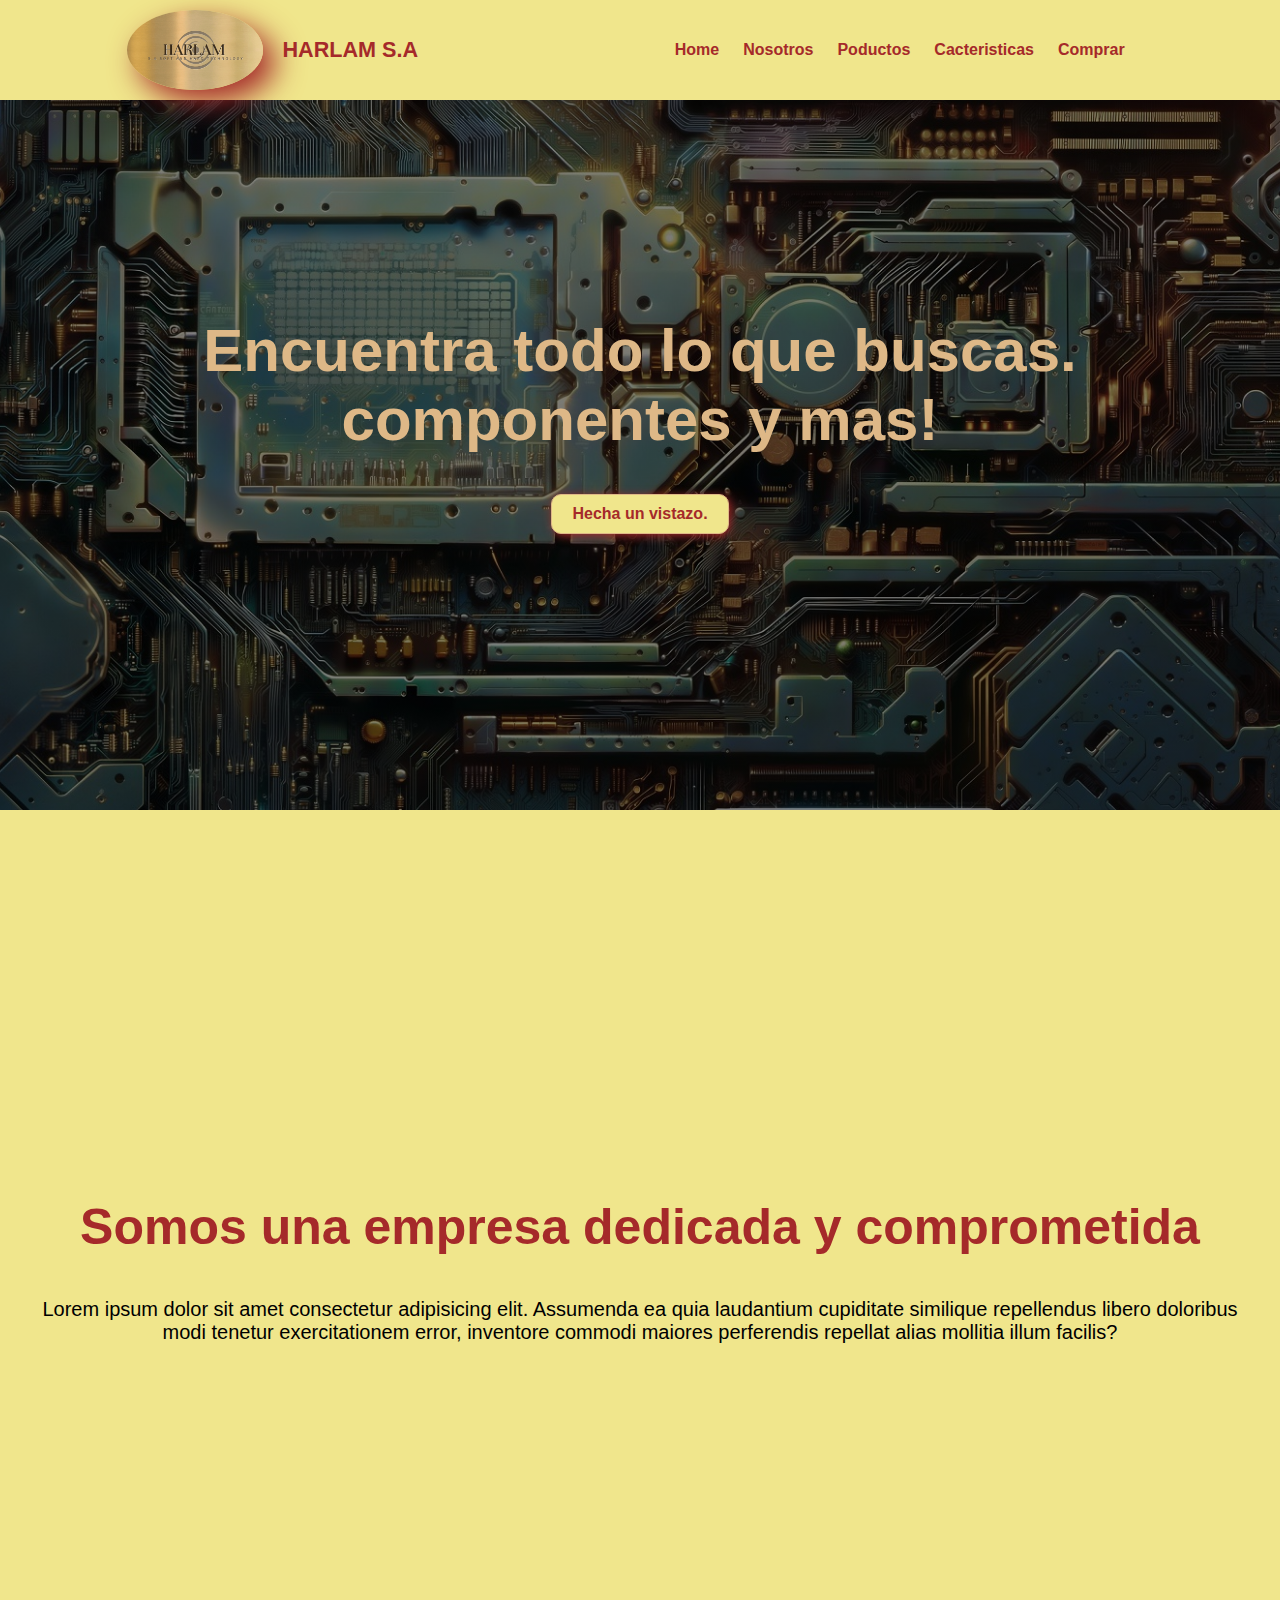
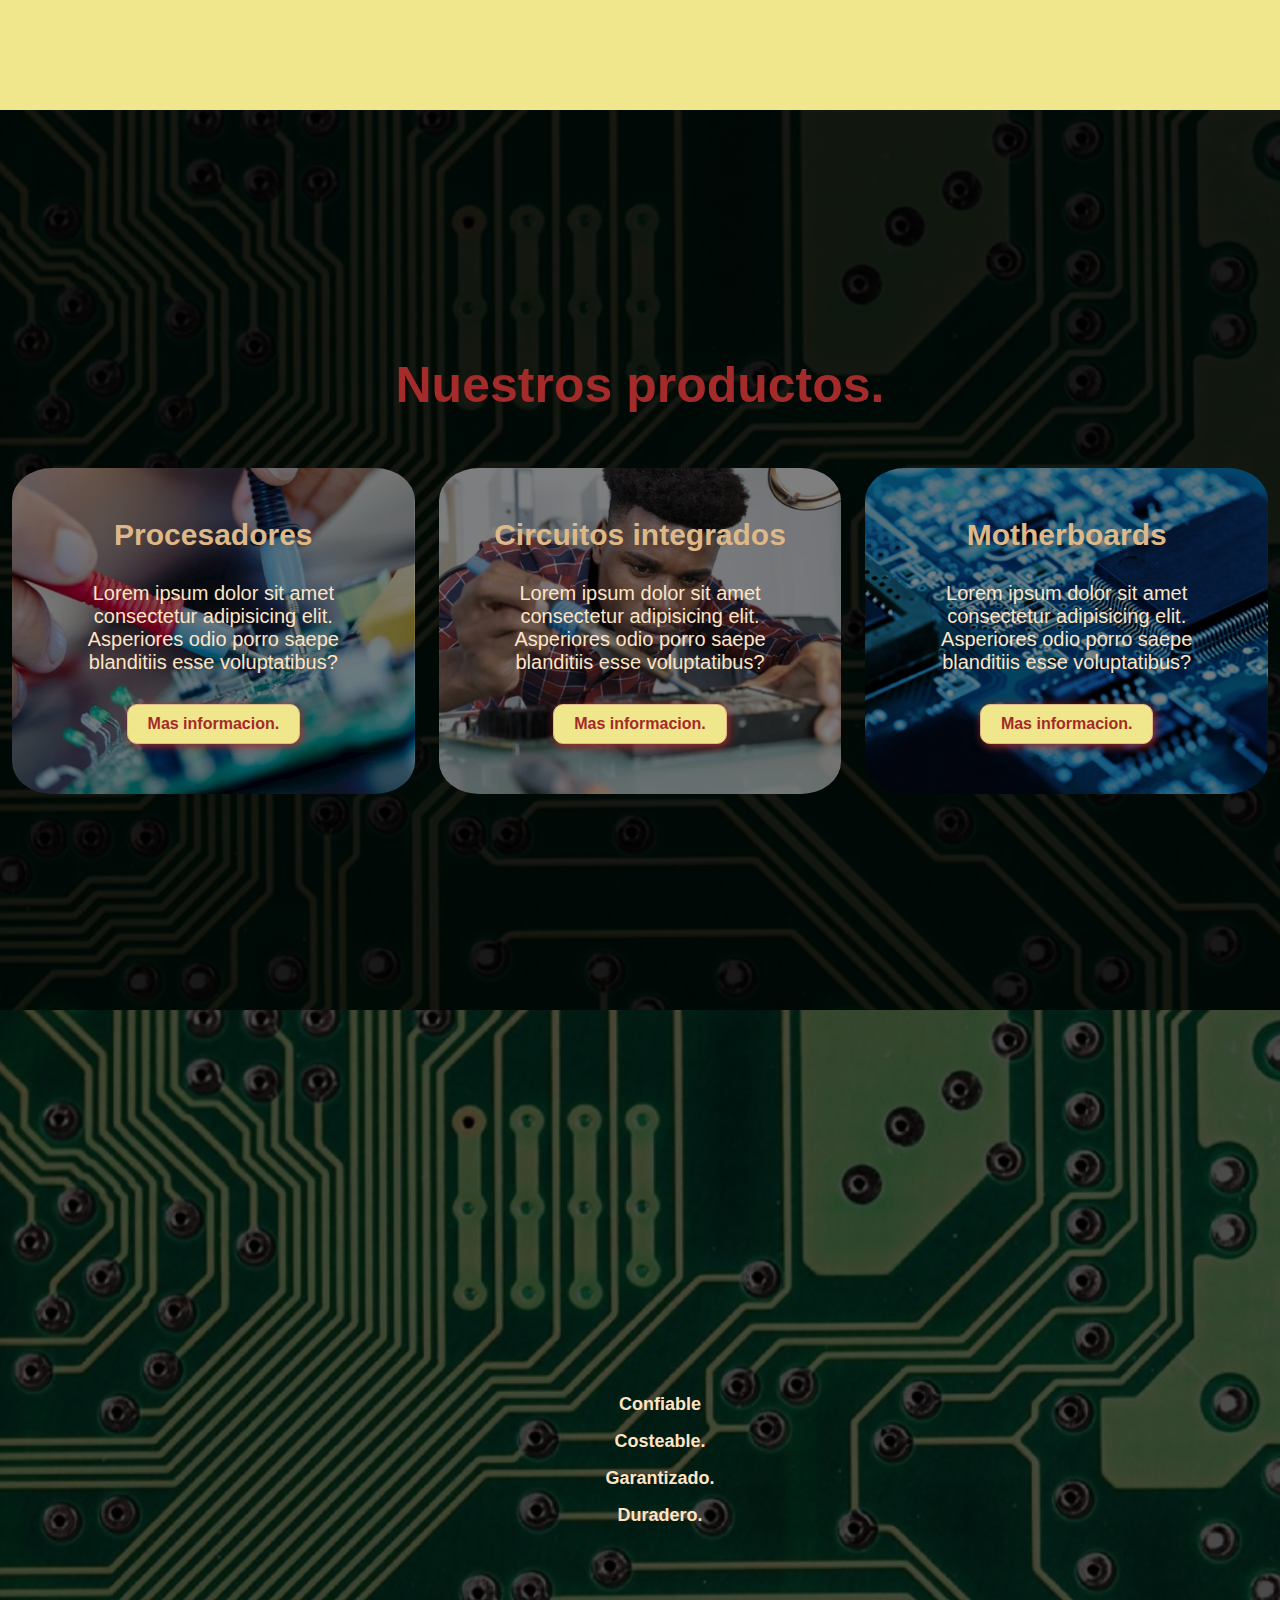
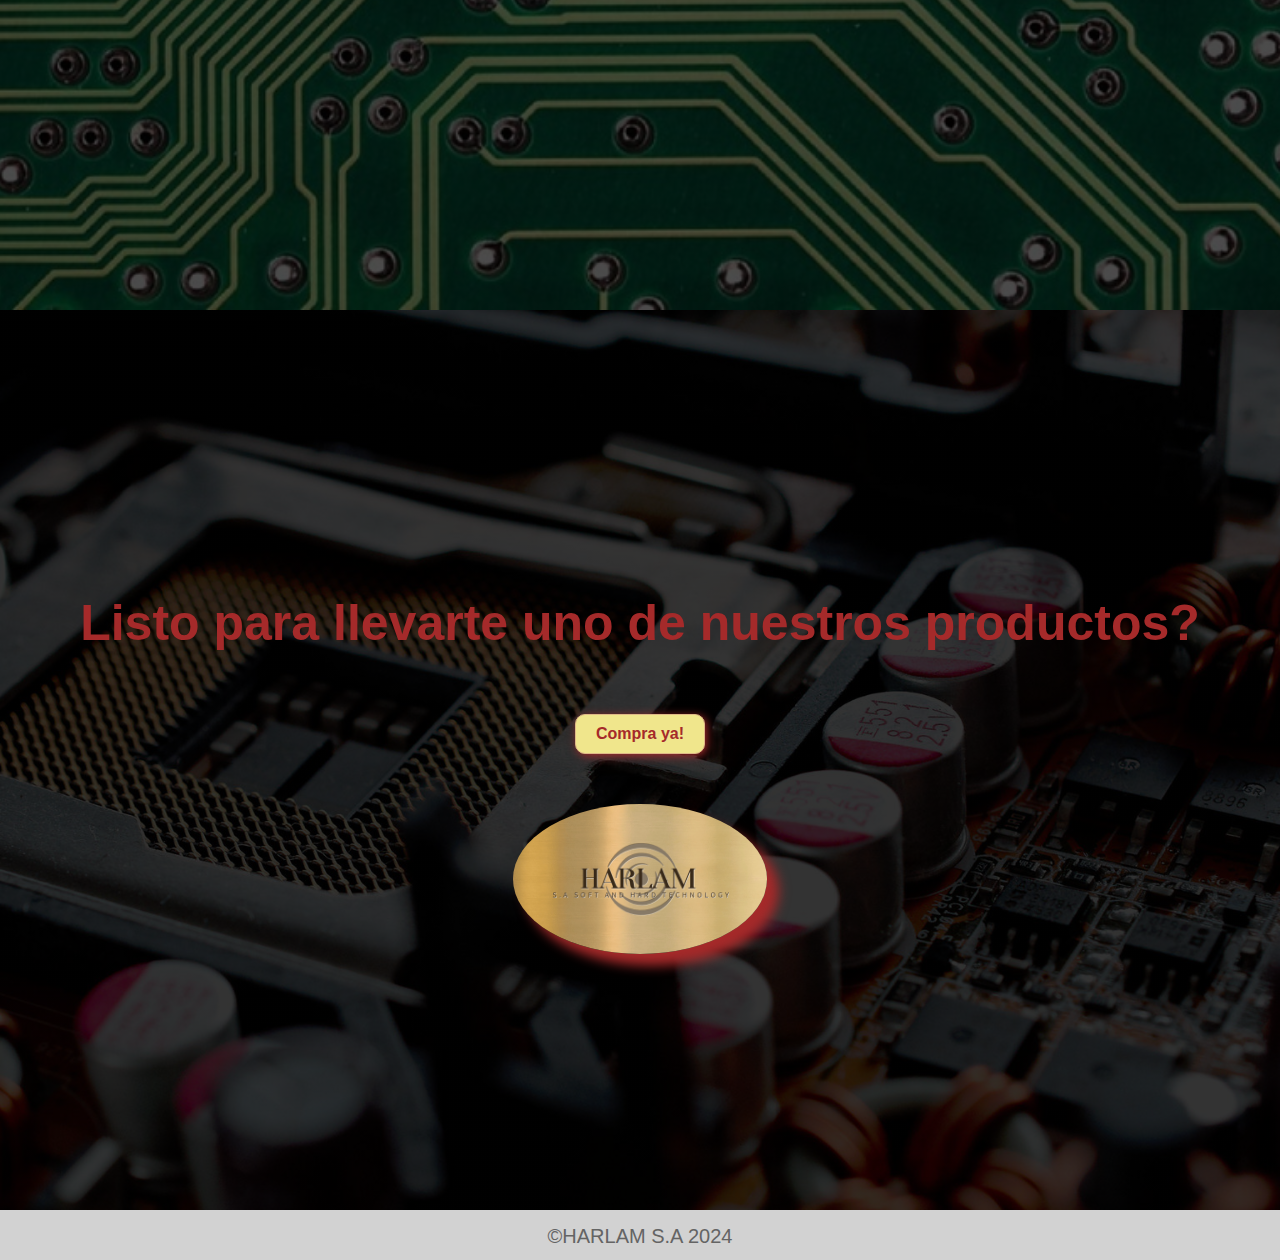
==== index.html @ 5e5065f6 "Cambior en el size del logo2 css" ====
<!DOCTYPE html>
<html lang="en">
<head>
    <meta charset="UTF-8">
    <meta name="viewport" content="width=device-width, initial-scale=1.0">
    <link rel="stylesheet" href="style.css">

    
    <title>TALLER DE HARDWARE</title>
</head>
<body>
    <header>
        <div class="container">
            <div class="logo">
                <img src="img/logo.png" alt="Logo de harlam">
                <p>HARLAM S.A</p>
            </div>
            <nav>
                <a href="#hero">Home</a>
                <a href="#nosotros">Nosotros</a>
                <a href="#productos">Poductos</a>
                <a href="#caracteristicas">Cacteristicas</a>
                <a href="#comprar">Comprar</a>
            </nav>
        </div>
    </header>

    <section id="hero">
        <h1>Encuentra todo lo que buscas. 
            <br>componentes y mas!
        </h1>
        <button>Hecha un vistazo.</button>
    </section>

    <section id="nosotros">
       <div class="container">

        <div class="img-container">
            <h2><span class="color1">Somos una empresa dedicada y comprometida</span> </h2>
            <p>Lorem ipsum dolor sit amet consectetur adipisicing elit. Assumenda ea quia laudantium cupiditate similique repellendus libero doloribus modi tenetur exercitationem error, inventore commodi maiores perferendis repellat alias mollitia illum facilis?</p>
        </div>

       </div>
    </section>

<section id="productos">
    <div class="container">
        <h2><span class="color1"> Nuestros productos.</span></h2>
    
        <div class="componentes">
            <div class="carta">
                <h3> <span class="color2"></span>Procesadores</h3>
                <p><span class="color3">Lorem ipsum dolor sit amet 
                    consectetur adipisicing elit. Asperiores odio porro saepe blanditiis
                        esse voluptatibus?</span></p>
                <!--Es importante tener presente que los botones son utiles solo cuando estan dentro
         de una etiqueta "form". De esa manera podemos anexarles un link en la  clase "action"-->
                <button>Mas informacion.</button>
            </div>
    
            <div class="carta">
                <h3><span class="color2">Circuitos integrados</span></h3>
                <p><span class="color3">Lorem ipsum dolor sit amet 
                    consectetur adipisicing elit. Asperiores odio porro saepe blanditiis
                        esse voluptatibus?</span></p>
                <button>Mas informacion.</button>
            </div>
    
            <div class="carta">
                <h3><span class="color2">Motherboards</span></h3>
                <p><span class="color3">Lorem ipsum dolor sit amet 
                    consectetur adipisicing elit. Asperiores odio porro saepe blanditiis
                        esse voluptatibus?</span></p>
                <button>Mas informacion.</button>
            </div>
        </div>

    </div>
</section>

<section id="caracteristicas">
    <div class="container">
        <ul>
            <li>Confiable</i>
            <li>Costeable.</li>
            <li>Garantizado.</li>
            <li>Duradero.</li>
        </ul>
    </div>
</section>

<section id="comprar">
        <h2>Listo para llevarte uno de nuestros productos?</h2>
    <button>Compra ya!</button>

    <div class="logo2">
    <img src="img/logo.png" alt="logo de la empresa">
    </div> 
</section>

<footer>
    <div class="container">
        <p>&copy;HARLAM S.A 2024</p>
    </div>
</footer>

    
</body>
</html>
---- style.css ----
*{
    /*Esta propiedad hace que el valor que le demos al magin border o padding de nuestros 
    elementos, no crescan mas de el valor que se les dio.*/
    box-sizing: border-box; 
}

html{
    scroll-behavior: smooth;
}

body{
    /*En el body quitaremos el margen que trae por defecto, le cambiaremos la fuente y 
    le datremos un color. */
    font-family: 'Roboto',sans-serif;
    margin: 0%;
}

h1{font-size: 8vw;}
h2{font-size: 7vw;}
h3{font-size: 6vw;}
p{font-size: 4vw;}
ul{list-style:none;}
li{font-size: large;}

button{
    font-size: 6vw;
    font-weight: bold;
    padding: 10px 20px;
    border-radius: 10px;
    border: 1px solid burlywood;
    box-shadow: 2px 2px 10px brown;
    color: brown;
    background-color:khaki;
}
button:hover{
    color: burlywood;
}

.container{
    max-width: 1000px;
    margin: auto;
}
header{
    background-color: khaki;
}

.logo{
    display: flex;
    justify-content: center;
    flex-direction: column;
    /* align-items: center; */
    
}

header p{
    margin: 0%;
    padding: 25px 10px;
    font-weight: bold;
    color: brown;
    font-size: 1.35em;
}

header img{
    height: 80px;
    border-radius: 60%;
    margin: 10px 10px;
    box-shadow: 12px 12px 30px brown;
}

header .container{
    display: flex;
    flex-direction: column;
    align-items: center;
}

header nav{
    display: flex;
    flex-direction: column;
    text-align: center;
    padding: 25px;
}

header a {
    padding: 5px 12px;
    text-decoration: none;
    font-weight: bold;
    color: brown;
}

header a:hover{
    color: burlywood;
}

#hero{
    display: flex;
    align-items: center;
    justify-content: center;
    text-align: center;
    flex-direction: column;
    height: 90vh;
    color: burlywood;

    background-image: linear-gradient(
        0deg,
        rgba(0,0,0,0.5),
        rgba(0,0,0,0.5)
    )
    ,url("img/motherboard2.jpg");

    background-repeat: no-repeat;
    background-size: cover;
    background-position: center center;
}

#hero h1{
    font-size: 8vw;
}

.color1{
    color: brown;
}

#nosotros{
    display: flex;
    background-color: khaki;
    height: 100vh;
   
}

#nosotros h2{
    font-size: 8vw;
}

#nosotros .container{
    text-align: center;
    padding: 20px 20px;
}

.color2{
    color: burlywood;
}
.color3{
    color: bisque;
}

#productos{
    color: burlywood;
    text-align: center;

    background-image: linear-gradient(
        0deg,
        rgba(0,0,0,0.9),
        rgba(0,0,0,0.9)
    )
    ,url("img/componentes.jpg");

    background-repeat: no-repeat;
    background-size: cover;
    background-position: center center;
}

#productos .container{
    padding: 10px 0px;
}

#productos h3{
    margin-top: 0%;
}

#productos p{
    display: none;
}

#productos .carta{
    background-position: center center;
    background-size: cover;

    padding: 50px;
    margin: 12px;
    border-radius: 10%;

}

.carta:first-child{
    background-image: linear-gradient(
        0deg,
        rgba(0,0,0,0.5),
        rgba(0,0,0,0.5)
    )
    ,url("img/reparador.jpg");

}

.carta:nth-child(2){
    background-image: linear-gradient(
        0deg,
        rgba(0,0,0,0.5),
        rgba(0,0,0,0.5)
    )
    ,url("img/depositphotos.jpg");
    
}

.carta:nth-child(3){
    background-image: linear-gradient(
        0deg,
        rgba(0,0,0,0.5),
        rgba(0,0,0,0.5)
    )
    ,url("img/motherboard.jpg");
    
}

#caracteristicas .container{
    display: flex;
    justify-content: center;
    align-items: center;
    text-align: center;
    height: 100vh;
    color: bisque;

    background-image: linear-gradient(
        0deg,
        rgba(0,0,0,0.7),
        rgba(0,0,0,0.7)
    )
    ,url("img/componentes.jpg");

    background-position: center center;
    background-size: cover;

}

#caracteristicas li{
    margin: 16px 0px;
    font-weight: bold;
}

#comprar{
    display: flex;
    justify-content: center;
    align-items: center;
    flex-direction: column;
    text-align: center;
    background-image: linear-gradient(
        0deg,
        rgba(0,0,0,0.8),
        rgba(0,0,0,0.8)
    )
    ,url("img/motherboard5.jpg");

    background-position: center center;
    background-size: cover;
    color: brown;
    height: 100vh;

}

#comprar h2{
    font-size: 8vw;
}
#comprar .logo2 img{
    height: 150px;
    border-radius: 60%;
    margin: 30px;
    box-shadow: 12px 12px 12px brown;
}

footer{
    background-color: rgb(210,210,210);
}

footer p{
    margin: 0%;
    padding: 12px;
    color: rgb(100,100,100);

}

footer .container{
    height: 50px;
    display: flex;
    justify-content: center;
    align-items: flex-end;

}

@media(min-width: 500px){
    header{
        position: fixed;
        width: 100%;
    }

    
    .container{
        max-width: 100%;
    }


    .logo{
        flex-direction: row;
        align-items: center;
        justify-content: space-between;

    }

    header .container{
        flex-direction: row;
        justify-content: space-around;
    }

    header nav{
        flex-direction: row;
        padding: 0;
        padding-right: 26px;
    }

    #hero h1{
        font-size: 60px;
    }

    #hero button{
        font-size: medium;
    }

    
    #nosotros h2{
        font-size: 50px;
    }
    #nosotros .container p{
        font-size: 20px;
    }


    #productos{
        height: 100vh;
        display: flex;
    }

    #productos .container h2{
        font-size: 50px;
    }

    #productos .componentes .carta h3{
        font-size: 30px;
    }

    #productos .componentes .carta p{
        font-size: 20px;
        display: block;
        margin-bottom: 30px;
    }

    #productos .componentes .carta button{
        font-size: medium;
    }

    #productos .componentes{
        display: flex;

    }

    #comprar h2{
        font-size: 50px;
        padding: 20px;
    }

    #comprar button{
        font-size: medium;
        margin-bottom: 20px;
    }

    footer .container p{
        font-size: 20px;
    }

    
}
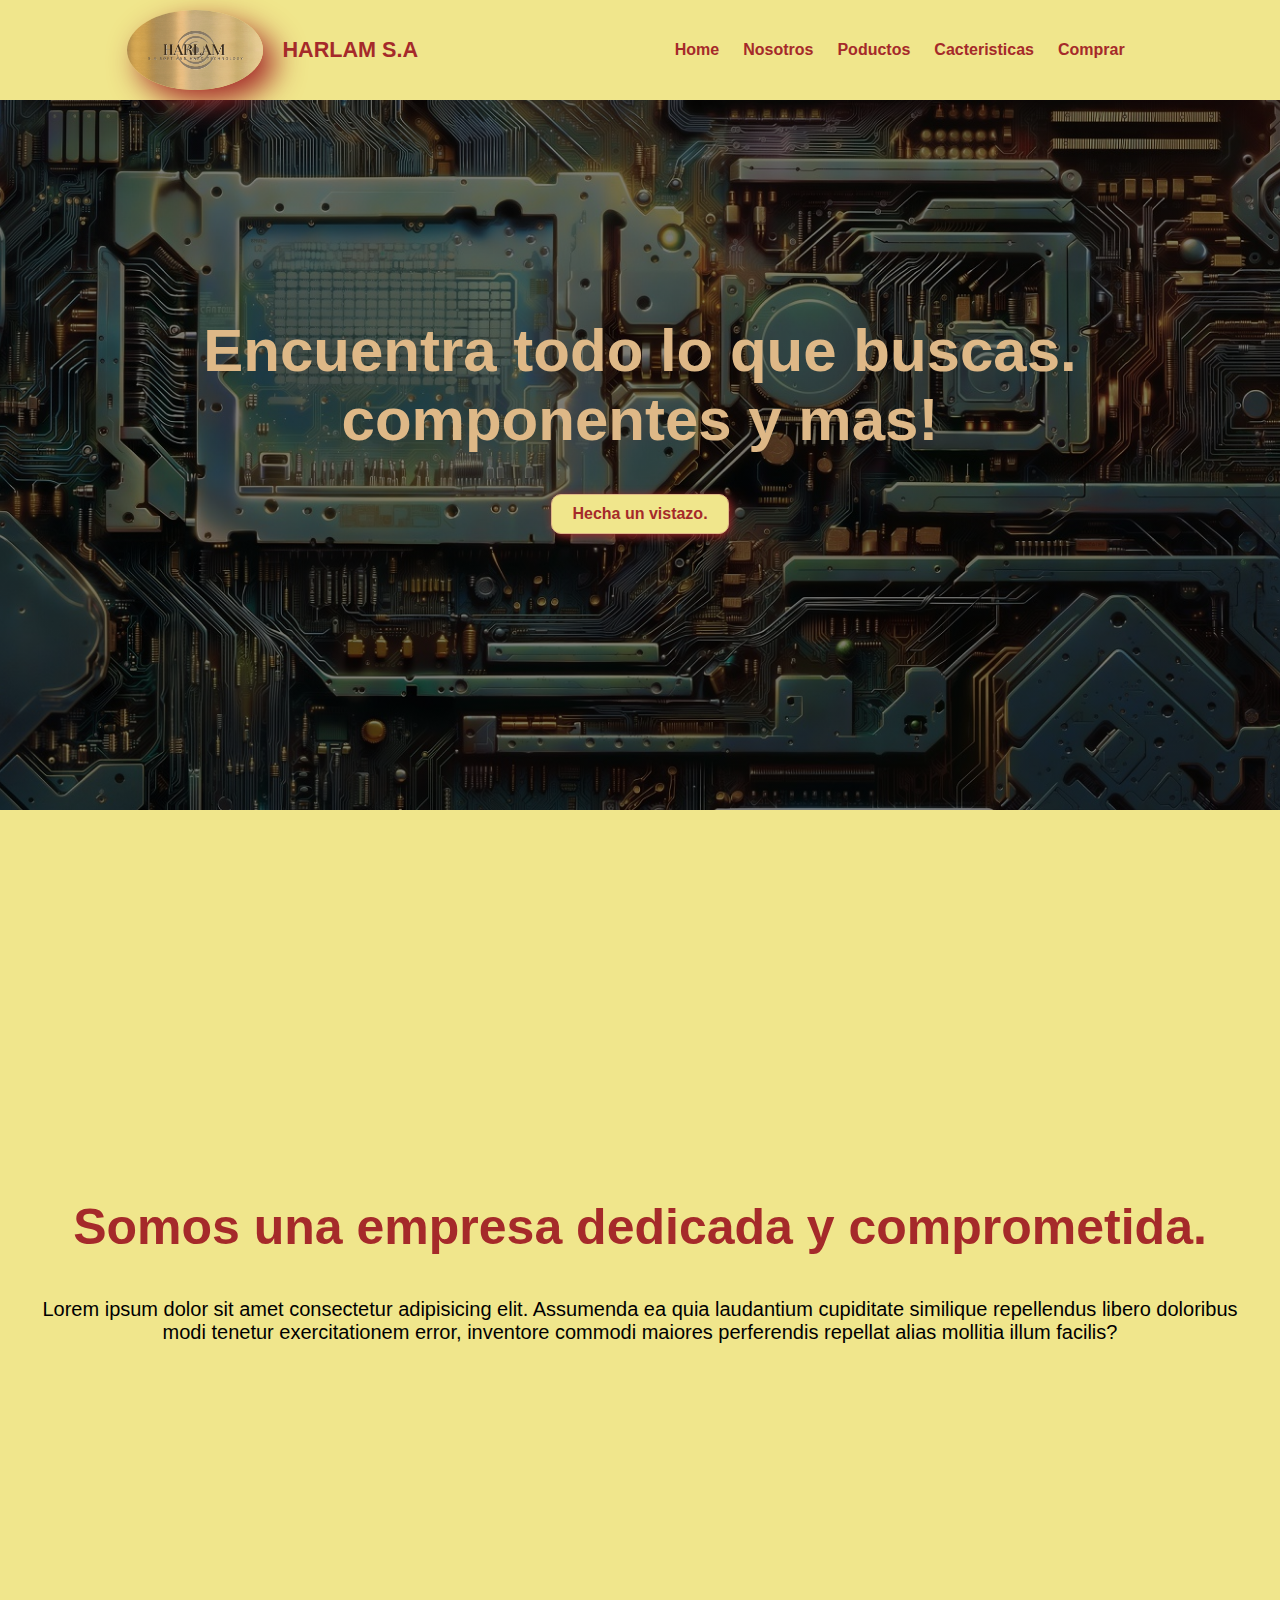
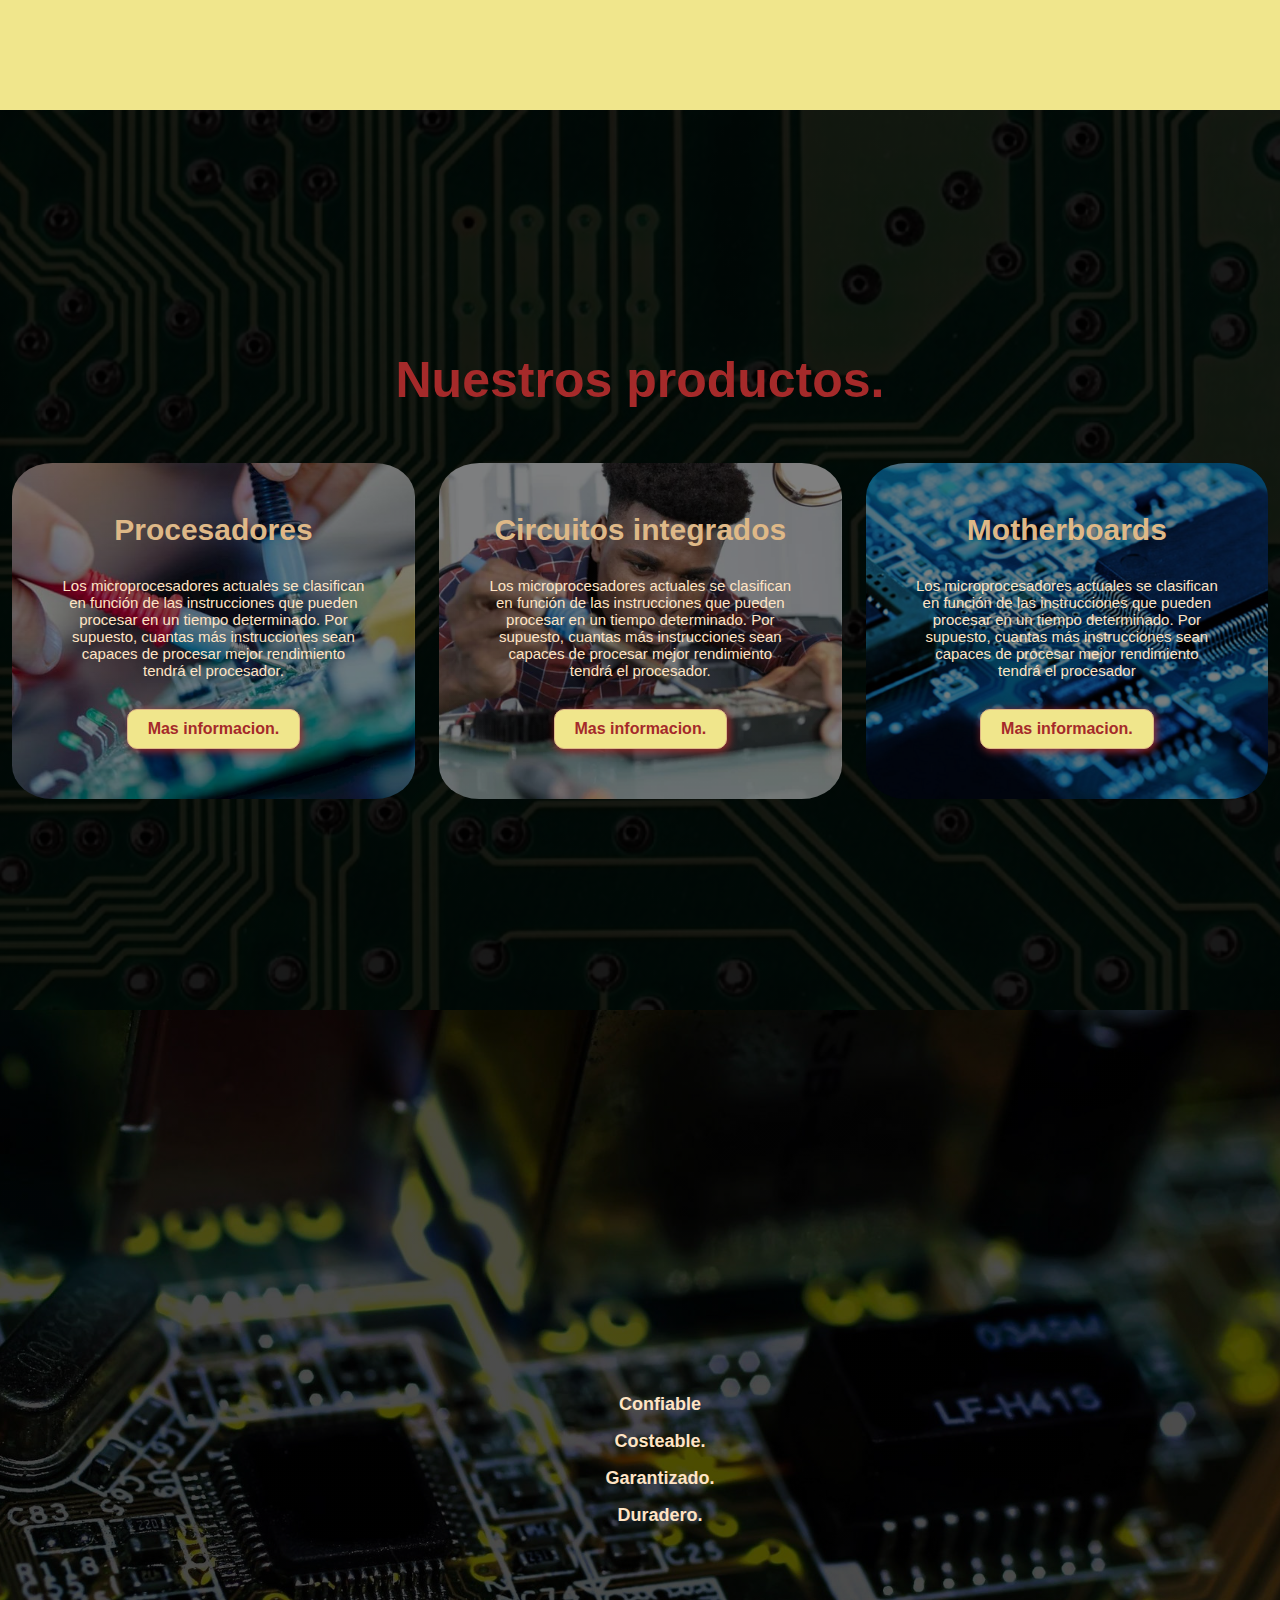
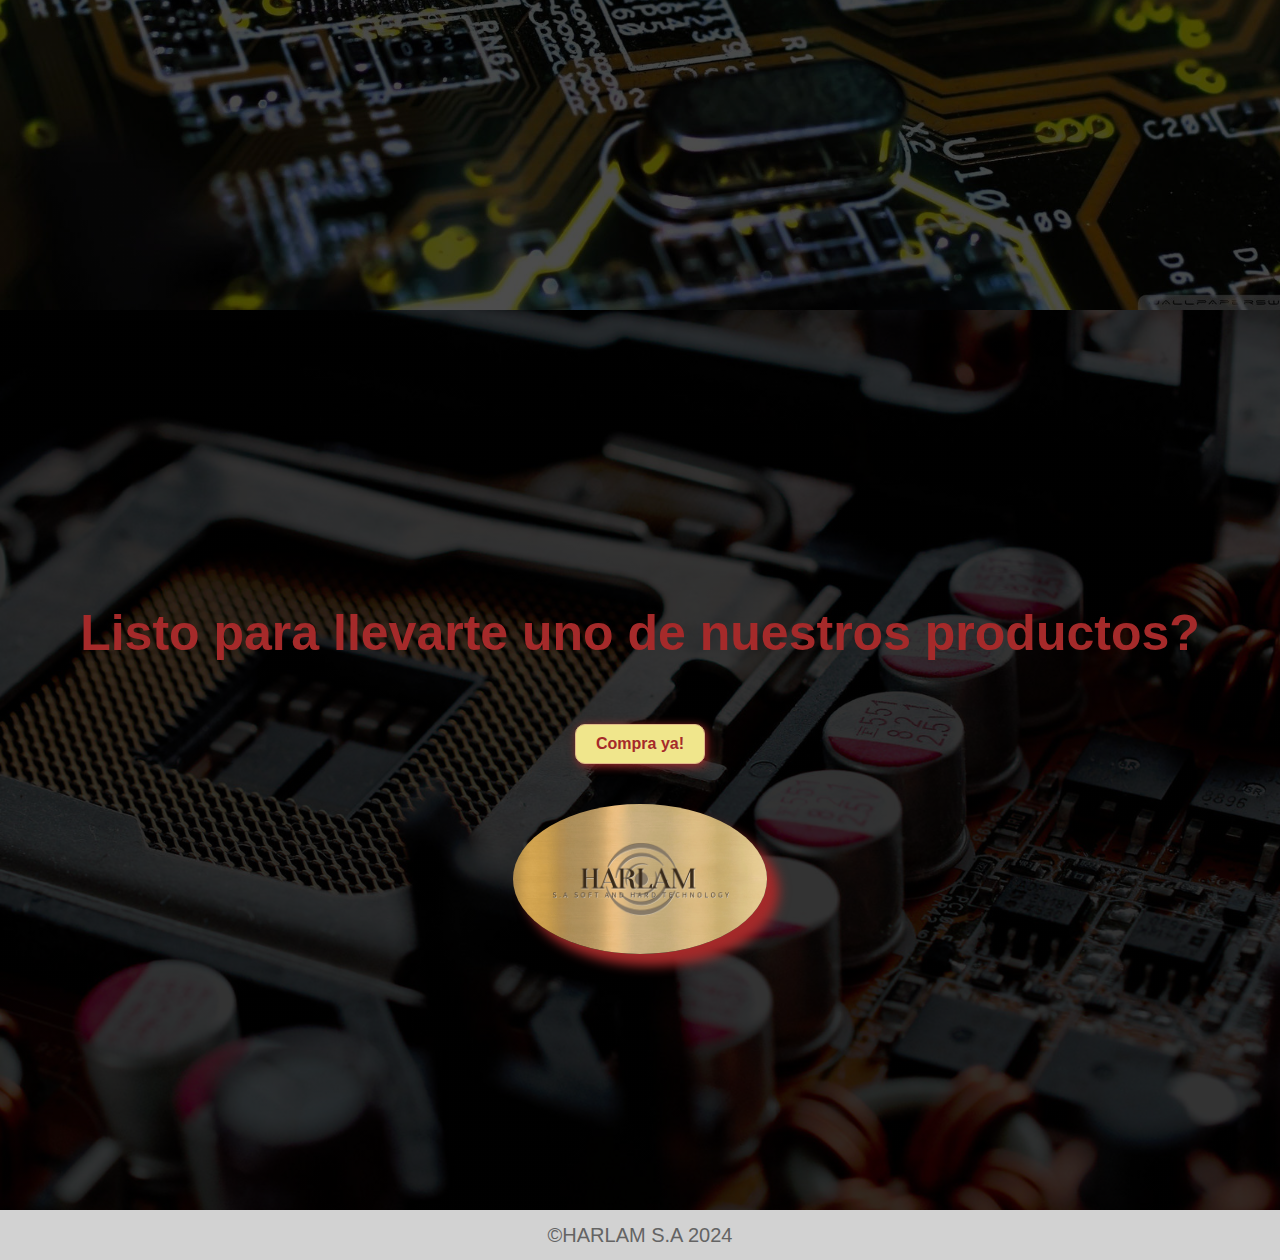
==== commit 5b2c23ca: "Se anexo un documento html para los procesadores." ====
--- a/index.html
+++ b/index.html
@@ -26,17 +26,19 @@
     </header>
 
     <section id="hero">
-        <h1>Encuentra todo lo que buscas. 
+        <h1>Encuentra todo lo que buscas.
             <br>componentes y mas!
         </h1>
-        <button>Hecha un vistazo.</button>
+        <form action="#productos">
+            <button>Hecha un vistazo.</button>
+        </form>
     </section>
 
     <section id="nosotros">
        <div class="container">
 
         <div class="img-container">
-            <h2><span class="color1">Somos una empresa dedicada y comprometida</span> </h2>
+            <h2><span class="color1">Somos una empresa dedicada y comprometida.</span> </h2>
             <p>Lorem ipsum dolor sit amet consectetur adipisicing elit. Assumenda ea quia laudantium cupiditate similique repellendus libero doloribus modi tenetur exercitationem error, inventore commodi maiores perferendis repellat alias mollitia illum facilis?</p>
         </div>
 
@@ -50,27 +52,29 @@
         <div class="componentes">
             <div class="carta">
                 <h3> <span class="color2"></span>Procesadores</h3>
-                <p><span class="color3">Lorem ipsum dolor sit amet 
-                    consectetur adipisicing elit. Asperiores odio porro saepe blanditiis
-                        esse voluptatibus?</span></p>
+                <p><span class="color3">Los microprocesadores actuales se clasifican en
+                     función de las instrucciones que pueden procesar en un tiempo determinado. Por supuesto,
+                     cuantas más instrucciones sean capaces de procesar mejor rendimiento tendrá el procesador.</span></p>
                 <!--Es importante tener presente que los botones son utiles solo cuando estan dentro
-         de una etiqueta "form". De esa manera podemos anexarles un link en la  clase "action"-->
-                <button>Mas informacion.</button>
+                 de una etiqueta "form". De esa manera podemos anexarles un link en la  clase "action"-->
+                <form action="procesadores.html">
+                    <button>Mas informacion.</button>
+                </form>
             </div>
     
             <div class="carta">
                 <h3><span class="color2">Circuitos integrados</span></h3>
-                <p><span class="color3">Lorem ipsum dolor sit amet 
-                    consectetur adipisicing elit. Asperiores odio porro saepe blanditiis
-                        esse voluptatibus?</span></p>
+                <p><span class="color3">Los microprocesadores actuales se clasifican en
+                    función de las instrucciones que pueden procesar en un tiempo determinado. Por supuesto,
+                    cuantas más instrucciones sean capaces de procesar mejor rendimiento tendrá el procesador.</span></p>
                 <button>Mas informacion.</button>
             </div>
     
             <div class="carta">
                 <h3><span class="color2">Motherboards</span></h3>
-                <p><span class="color3">Lorem ipsum dolor sit amet 
-                    consectetur adipisicing elit. Asperiores odio porro saepe blanditiis
-                        esse voluptatibus?</span></p>
+                <p><span class="color3">Los microprocesadores actuales se clasifican en
+                    función de las instrucciones que pueden procesar en un tiempo determinado. Por supuesto,
+                    cuantas más instrucciones sean capaces de procesar mejor rendimiento tendrá el procesador</span></p>
                 <button>Mas informacion.</button>
             </div>
         </div>
--- a/style.css
+++ b/style.css
@@ -1,5 +1,5 @@
-*{
-    /*Esta propiedad hace que el valor que le demos al magin border o padding de nuestros 
+{
+    /*Esta propiedad hace que el valor que le demos al margin border o padding de nuestros 
     elementos, no crescan mas de el valor que se les dio.*/
     box-sizing: border-box; 
 }
@@ -15,15 +15,15 @@
     margin: 0%;
 }
 
-h1{font-size: 8vw;}
-h2{font-size: 7vw;}
-h3{font-size: 6vw;}
+h1{font-size: 7vw;}
+h2{font-size: 6vw;}
+h3{font-size: 5vw;}
 p{font-size: 4vw;}
 ul{list-style:none;}
 li{font-size: large;}
 
 button{
-    font-size: 6vw;
+    font-size: 4vw;
     font-weight: bold;
     padding: 10px 20px;
     border-radius: 10px;
@@ -141,11 +141,13 @@
 }
 .color3{
     color: bisque;
+
 }
 
 #productos{
     color: burlywood;
     text-align: center;
+    height: 100vh;
 
     background-image: linear-gradient(
         0deg,
@@ -224,7 +226,7 @@
         rgba(0,0,0,0.7),
         rgba(0,0,0,0.7)
     )
-    ,url("img/componentes.jpg");
+    ,url("img/motherboard3.jpg");
 
     background-position: center center;
     background-size: cover;
@@ -232,7 +234,7 @@
 }
 
 #caracteristicas li{
-    margin: 16px 0px;
+    margin: 16px 16px;
     font-weight: bold;
 }
 
@@ -262,7 +264,7 @@
 #comprar .logo2 img{
     height: 150px;
     border-radius: 60%;
-    margin: 30px;
+    margin: 20px;
     box-shadow: 12px 12px 12px brown;
 }
 
@@ -281,11 +283,12 @@
     height: 50px;
     display: flex;
     justify-content: center;
-    align-items: flex-end;
-
-}
-
-@media(min-width: 500px){
+    align-items: center;
+
+}
+
+
+@media(min-width: 850px){
     header{
         position: fixed;
         width: 100%;
@@ -346,7 +349,7 @@
     }
 
     #productos .componentes .carta p{
-        font-size: 20px;
+        font-size: 15px;
         display: block;
         margin-bottom: 30px;
     }
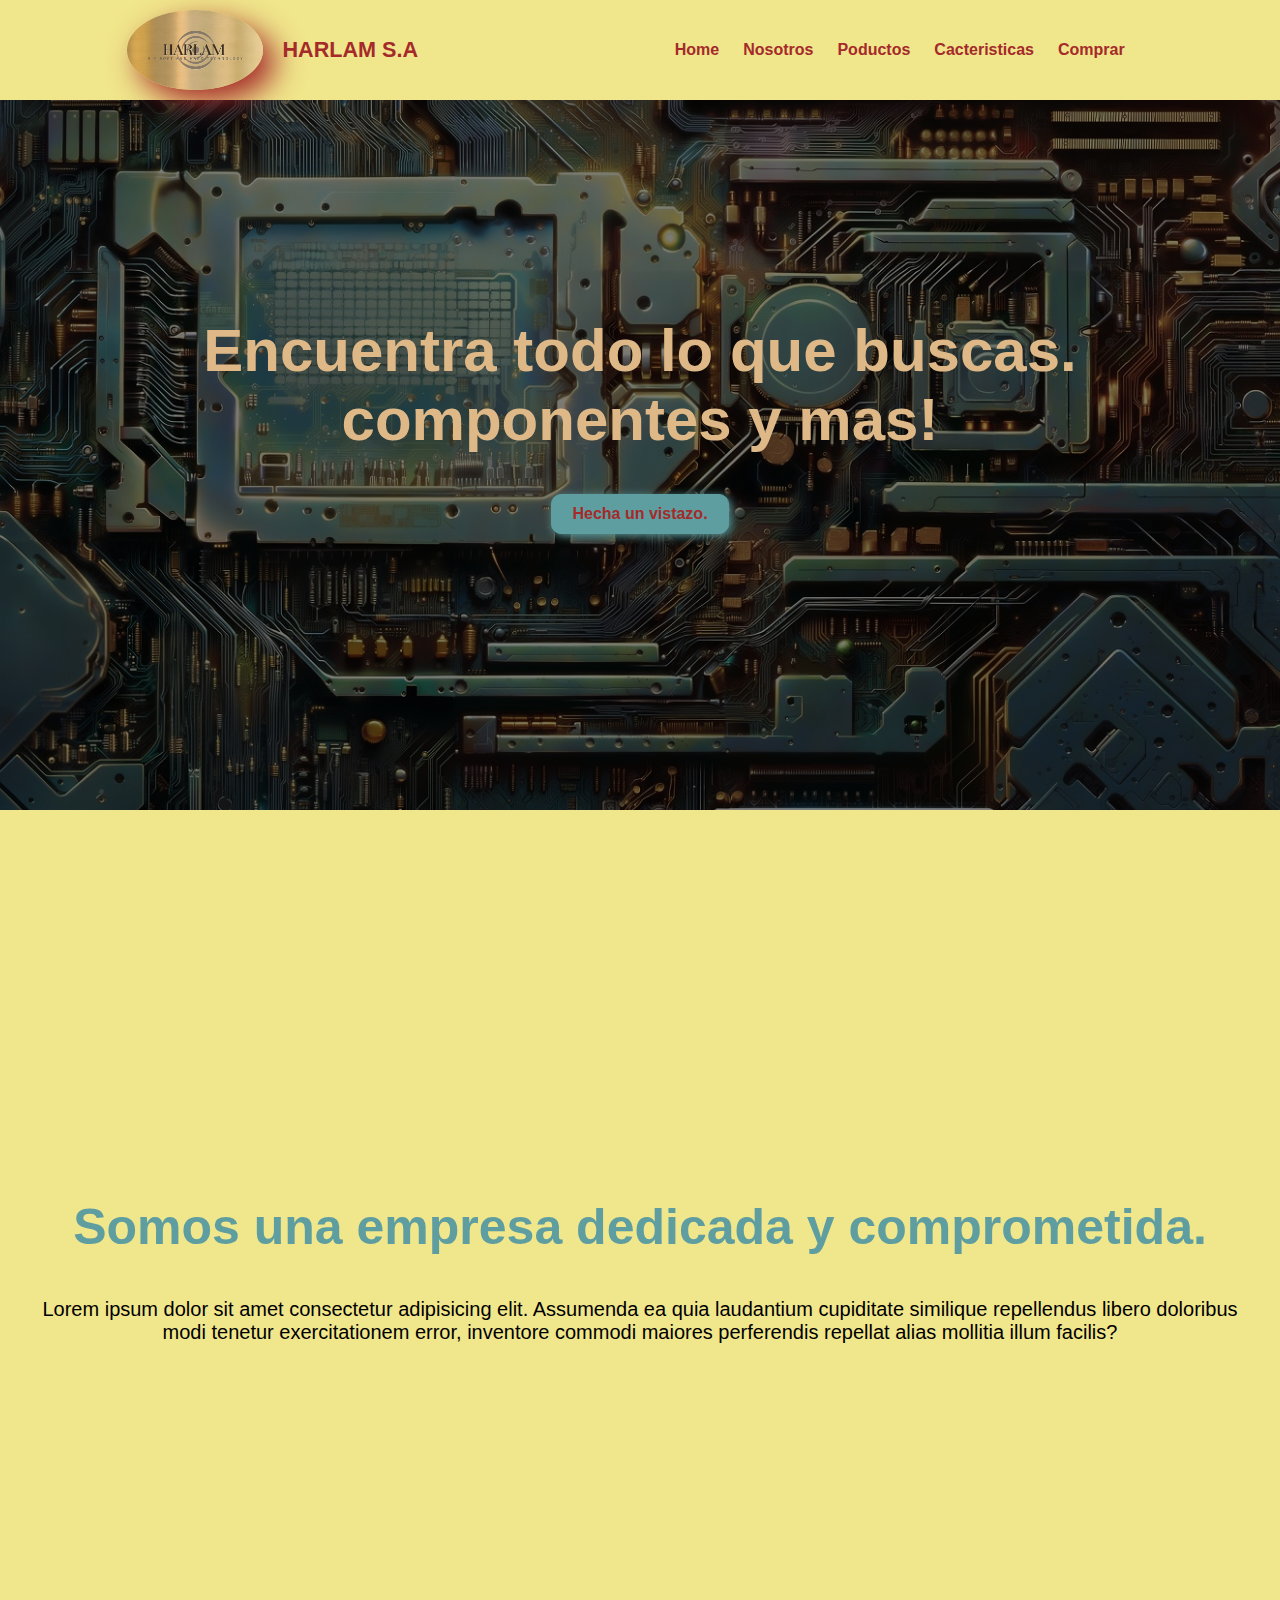
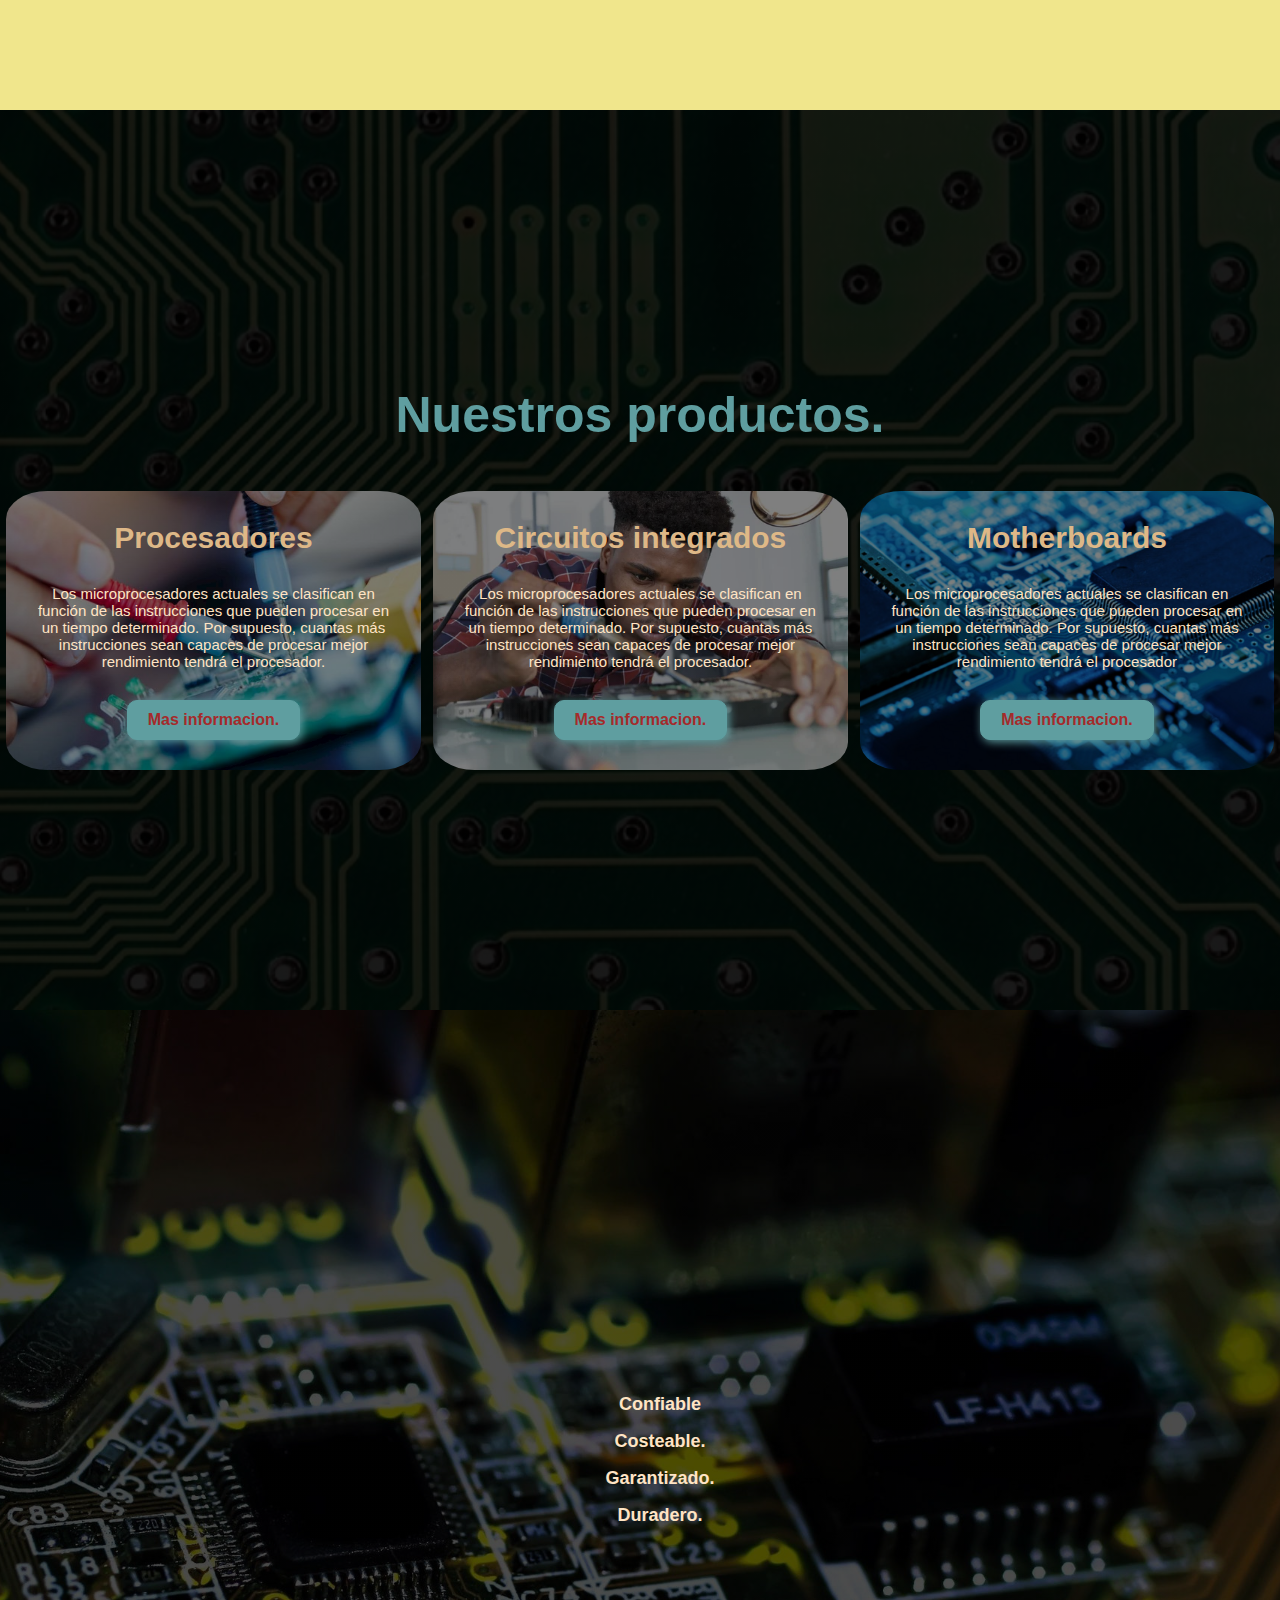
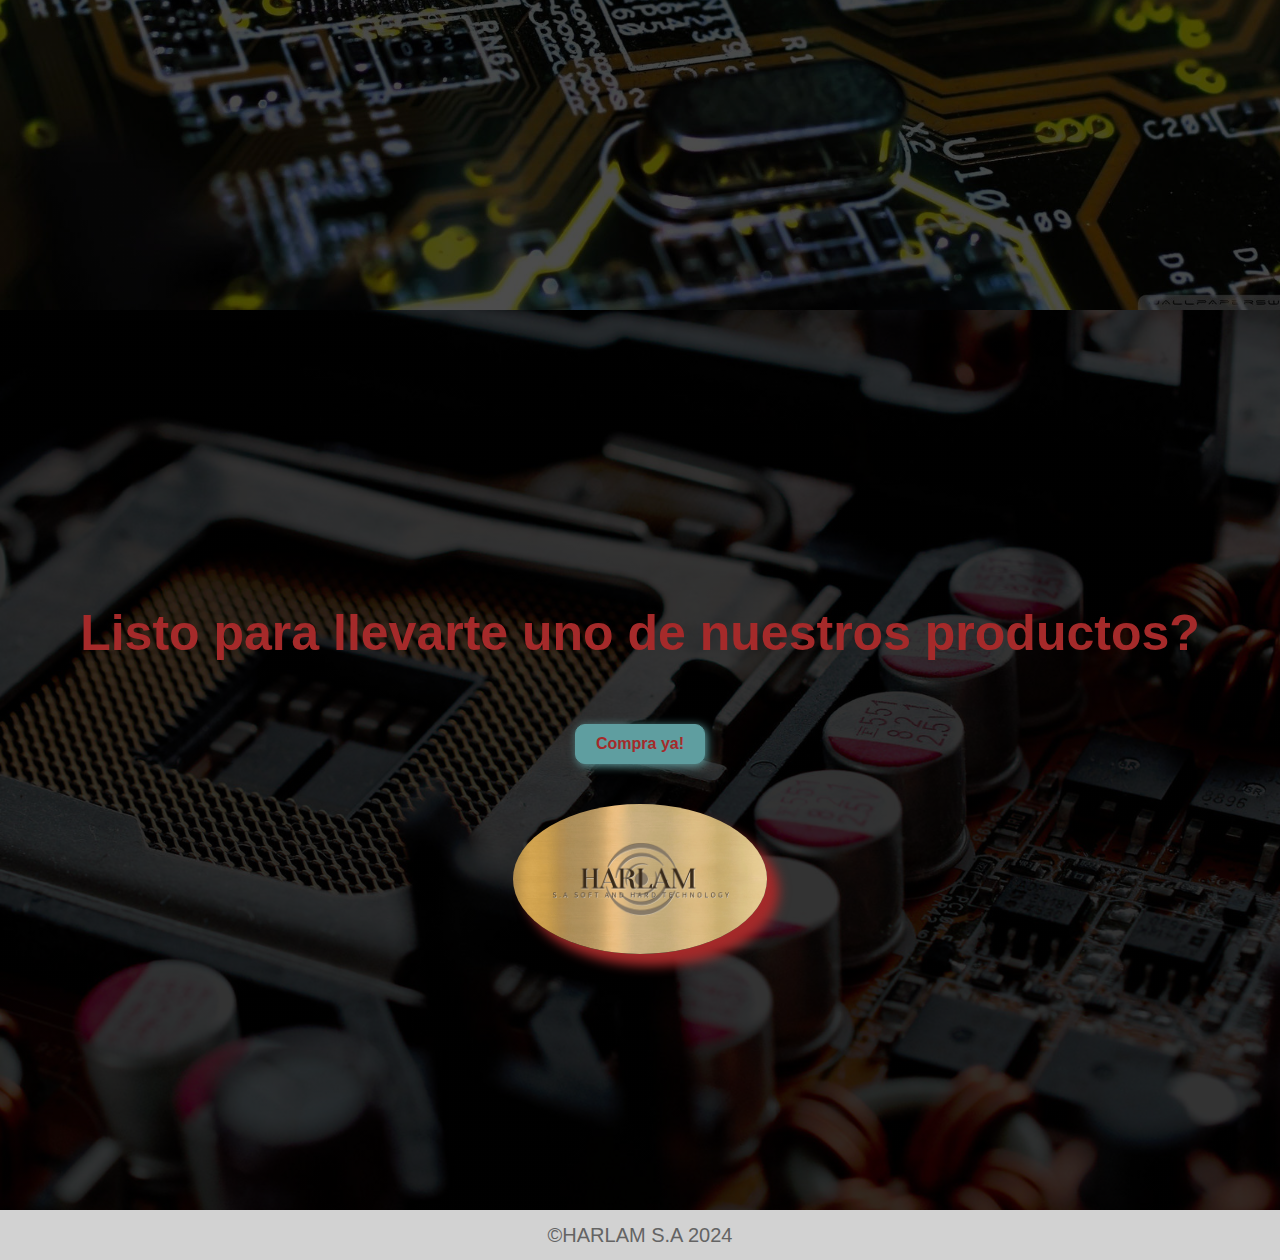
==== commit 13b73726: "Anexo de nuesvos documentos" ====
--- a/index.html
+++ b/index.html
@@ -98,7 +98,7 @@
     <button>Compra ya!</button>
 
     <div class="logo2">
-    <img src="img/logo.png" alt="logo de la empresa">
+    <img src="img/logo.png" alt="logo de la empresa"> 
     </div> 
 </section>
 
--- a/style.css
+++ b/style.css
@@ -1,4 +1,4 @@
-{
+*{
     /*Esta propiedad hace que el valor que le demos al margin border o padding de nuestros 
     elementos, no crescan mas de el valor que se les dio.*/
     box-sizing: border-box; 
@@ -15,6 +15,7 @@
     margin: 0%;
 }
 
+/*En este punto he optado por darle estilo de maner general a los titulos lista y parrafos.*/
 h1{font-size: 7vw;}
 h2{font-size: 6vw;}
 h3{font-size: 5vw;}
@@ -22,20 +23,22 @@
 ul{list-style:none;}
 li{font-size: large;}
 
+/*Los botones tambien tendran un estilo general*/
 button{
     font-size: 4vw;
     font-weight: bold;
     padding: 10px 20px;
     border-radius: 10px;
-    border: 1px solid burlywood;
-    box-shadow: 2px 2px 10px brown;
+    border: 1px solid cadetblue;
+    box-shadow: 2px 2px 10px cadetblue;
     color: brown;
-    background-color:khaki;
+    background-color:cadetblue;
 }
 button:hover{
     color: burlywood;
 }
 
+/*Este contenedor*/
 .container{
     max-width: 1000px;
     margin: auto;
@@ -117,7 +120,7 @@
 }
 
 .color1{
-    color: brown;
+    color: cadetblue;
 }
 
 #nosotros{
@@ -143,11 +146,11 @@
     color: bisque;
 
 }
-
+/*Este es el estilo de las cartas de nuestro documento index.htlm en la seccion productos*/
 #productos{
     color: burlywood;
     text-align: center;
-    height: 100vh;
+    height: 80vh;
 
     background-image: linear-gradient(
         0deg,
@@ -177,42 +180,120 @@
     background-position: center center;
     background-size: cover;
 
+    padding: 30px;
+    margin: 6px;
+    border-radius: 10%;
+
+}
+
+.carta:first-child{
+    background-image: linear-gradient(
+        0deg,
+        rgba(0,0,0,0.5),
+        rgba(0,0,0,0.5)
+    )
+    ,url("img/reparador.jpg");
+
+}
+
+.carta:nth-child(2){
+    background-image: linear-gradient(
+        0deg,
+        rgba(0,0,0,0.5),
+        rgba(0,0,0,0.5)
+    )
+    ,url("img/depositphotos.jpg");
+    
+}
+
+.carta:nth-child(3){
+    background-image: linear-gradient(
+        0deg,
+        rgba(0,0,0,0.5),
+        rgba(0,0,0,0.5)
+    )
+    ,url("img/motherboard.jpg");
+    
+}
+
+/*Este es el estilo de las tarjetas procesadores de nuestro documento procesadores.htlm
+ en la seccion procesador*/
+#procesadores{
+    color: burlywood;
+    text-align: center;
+    height: 80vh;
+
+    background-image: linear-gradient(
+        0deg,
+        rgba(0,0,0,0.9),
+        rgba(0,0,0,0.9)
+    )
+    ,url("img/componentes.jpg");
+
+    background-repeat: no-repeat;
+    background-size: cover;
+    background-position: center center;
+}
+
+#procesadores .container{
+    padding: 10px 0px;
+}
+
+#procesadores h3{
+    margin-top: 0%;
+    margin-bottom: 30px;
+}
+
+#procesadores p{
+    display: none;
+}
+
+#procesadores .procesador{
+    /* background-position: center; */
+    background-size: 100% 35%;
+    background-repeat: no-repeat;
+    background-color: rgb(80,80,80);
+    background-position-y: 0%;
     padding: 50px;
-    margin: 12px;
+    margin: 30px;
     border-radius: 10%;
 
 }
 
-.carta:first-child{
-    background-image: linear-gradient(
-        0deg,
-        rgba(0,0,0,0.5),
-        rgba(0,0,0,0.5)
-    )
-    ,url("img/reparador.jpg");
-
-}
-
-.carta:nth-child(2){
-    background-image: linear-gradient(
-        0deg,
-        rgba(0,0,0,0.5),
-        rgba(0,0,0,0.5)
-    )
-    ,url("img/depositphotos.jpg");
-    
-}
-
-.carta:nth-child(3){
-    background-image: linear-gradient(
-        0deg,
-        rgba(0,0,0,0.5),
-        rgba(0,0,0,0.5)
-    )
-    ,url("img/motherboard.jpg");
-    
-}
-
+.procesador:first-child{
+    background-image: linear-gradient(
+        0deg,
+        rgba(0,0,0,0.5),
+        rgba(0,0,0,0.5)
+    )
+    ,url("img/core-x-series.jpg");
+
+}
+
+.procesador:nth-child(2){
+    background-image: linear-gradient(
+        0deg,
+        rgba(0,0,0,0.5),
+        rgba(0,0,0,0.5)
+    )
+    ,url("img/Pentium-1.jpg");
+    
+}
+
+.procesador:nth-child(3){
+    background-image: linear-gradient(
+        0deg,
+        rgba(0,0,0,0.5),
+        rgba(0,0,0,0.5)
+    )
+    ,url("img/Celeron.jpg");
+    
+}
+
+
+
+
+/*Este es el estilo de la seccion caracteristicas que solo cuenta con una lista de adjetivos.*/
 #caracteristicas .container{
     display: flex;
     justify-content: center;
@@ -238,6 +319,8 @@
     font-weight: bold;
 }
 
+
+/*Esta es nuestra secion comprar, la cual contiene un logo.*/
 #comprar{
     display: flex;
     justify-content: center;
@@ -288,7 +371,7 @@
 }
 
 
-@media(min-width: 850px){
+@media(min-width: 700px){
     header{
         position: fixed;
         width: 100%;
@@ -363,6 +446,37 @@
 
     }
 
+    /*Este es el estilo de las tarjetas procesador de nuestro documento procesadores.htlm
+    en la seccion procesadores*/
+    #procesadores{
+        height: 100vh;
+        display: flex;
+    }
+
+    #procesadores .container h2{
+        font-size: 50px;
+    }
+
+    #procesadores .componentes .procesador h3{
+        font-size: 30px;
+    }
+
+    #procesadores .componentes .procesador p{
+        font-size: 15px;
+        display: block;
+        margin-bottom: 30px;
+    }
+
+    #procesadores .componentes .procesador button{
+        font-size: medium;
+    }
+
+    #procesadores .componentes{
+        display: flex;
+
+    }
+
+/*Esta es nuestra seccion de compras */
     #comprar h2{
         font-size: 50px;
         padding: 20px;
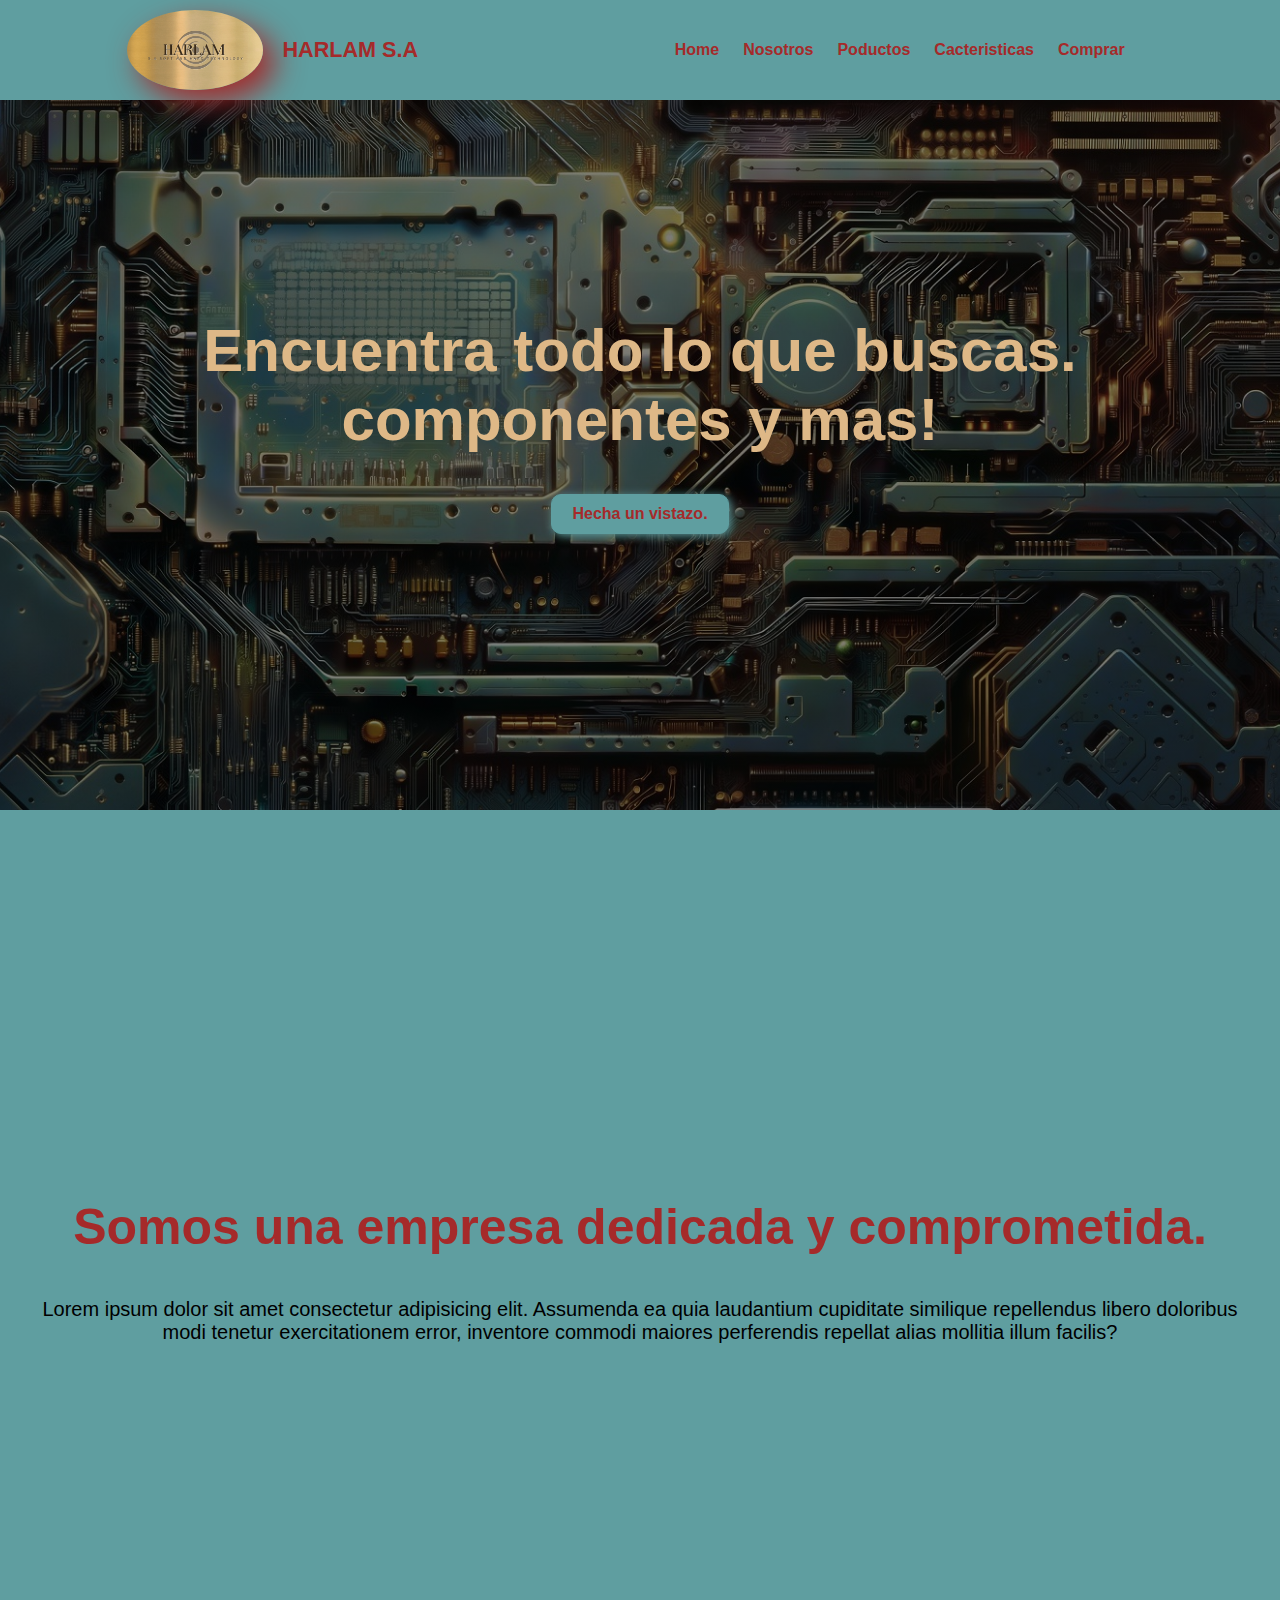
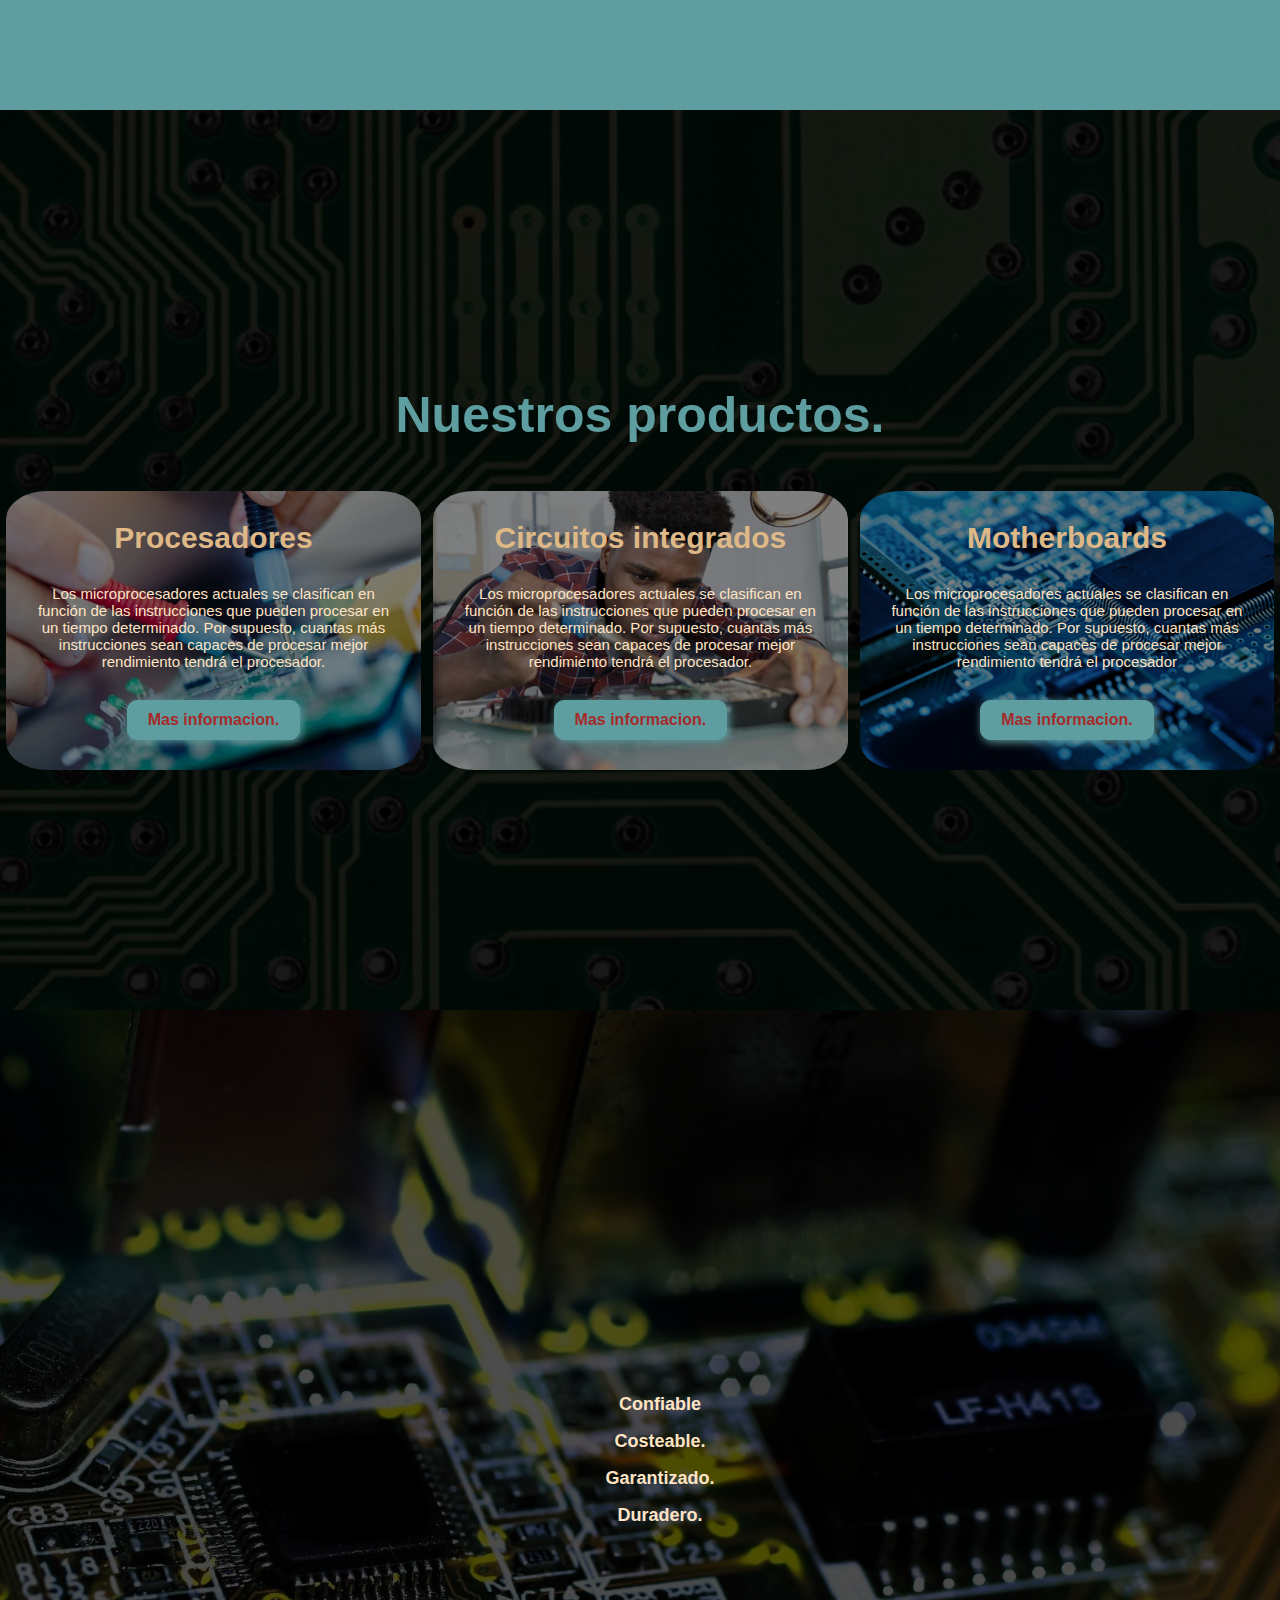
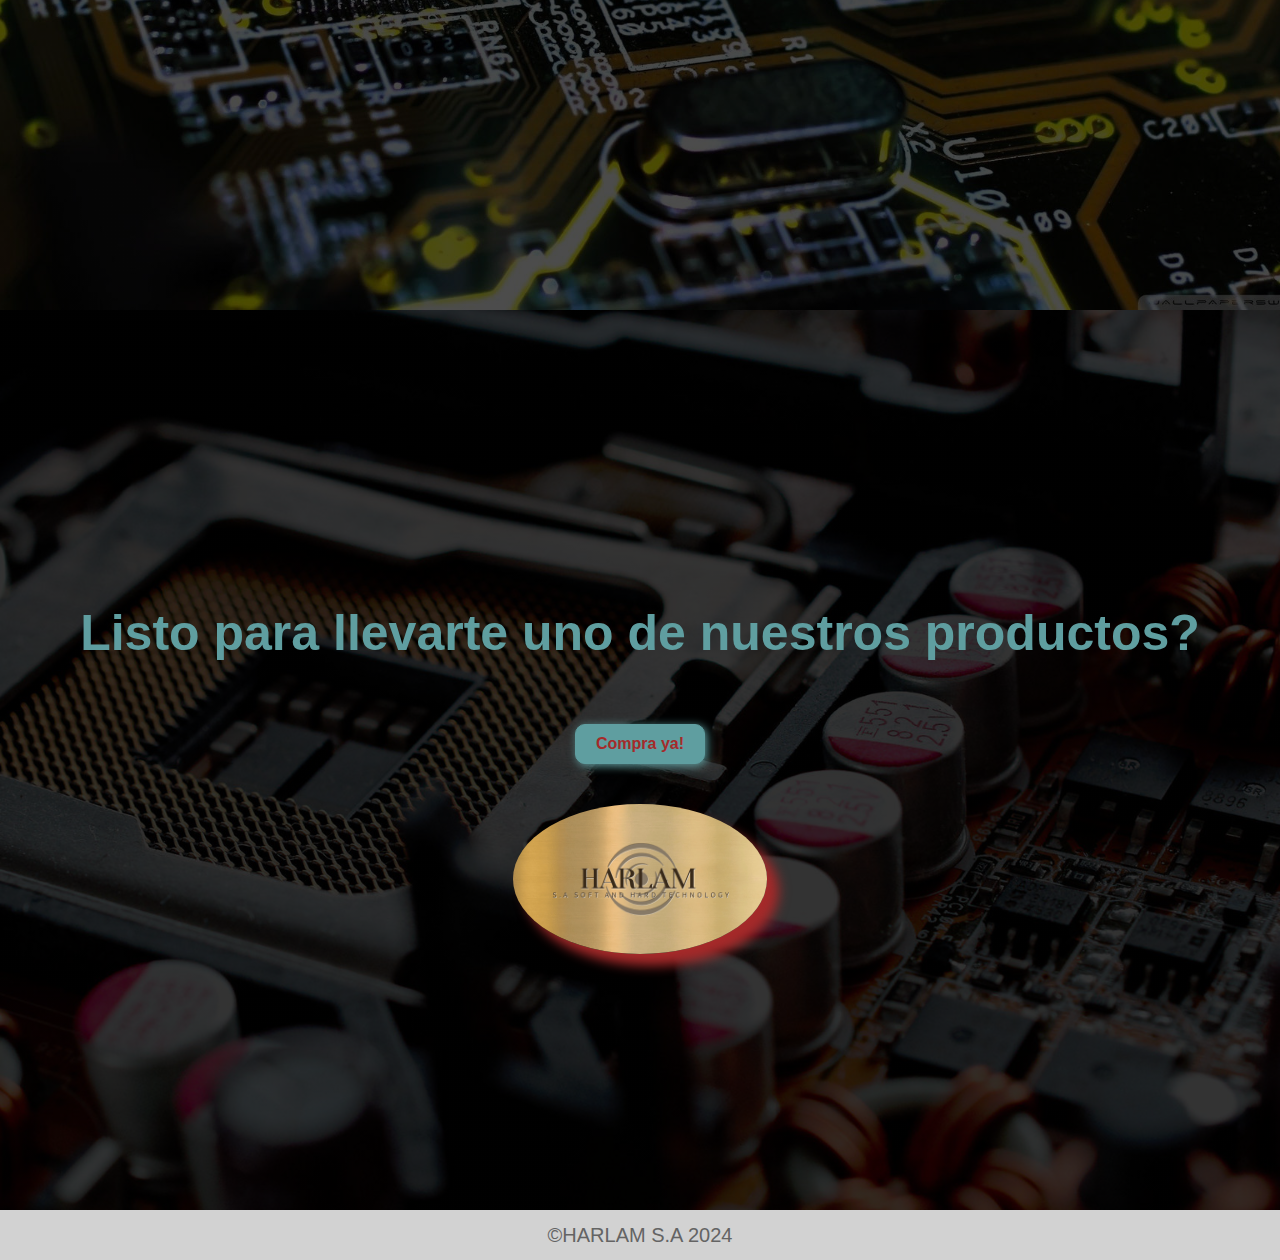
==== commit 8e5bae15: "combios en el color" ====
--- a/index.html
+++ b/index.html
@@ -38,7 +38,7 @@
        <div class="container">
 
         <div class="img-container">
-            <h2><span class="color1">Somos una empresa dedicada y comprometida.</span> </h2>
+            <h2><span>Somos una empresa dedicada y comprometida.</span> </h2>
             <p>Lorem ipsum dolor sit amet consectetur adipisicing elit. Assumenda ea quia laudantium cupiditate similique repellendus libero doloribus modi tenetur exercitationem error, inventore commodi maiores perferendis repellat alias mollitia illum facilis?</p>
         </div>
 
@@ -94,7 +94,10 @@
 </section>
 
 <section id="comprar">
+    <div class="color1">
         <h2>Listo para llevarte uno de nuestros productos?</h2>
+    </div>
+        
     <button>Compra ya!</button>
 
     <div class="logo2">
--- a/style.css
+++ b/style.css
@@ -44,7 +44,7 @@
     margin: auto;
 }
 header{
-    background-color: khaki;
+    background-color: cadetblue;
 }
 
 .logo{
@@ -125,13 +125,14 @@
 
 #nosotros{
     display: flex;
-    background-color: khaki;
+    background-color:cadetblue;
     height: 100vh;
    
 }
 
 #nosotros h2{
     font-size: 8vw;
+    color: brown;
 }
 
 #nosotros .container{
@@ -254,8 +255,8 @@
     background-repeat: no-repeat;
     background-color: rgb(80,80,80);
     background-position-y: 0%;
-    padding: 50px;
-    margin: 30px;
+    padding: 10px;
+    margin: 20px;
     border-radius: 10%;
 
 }
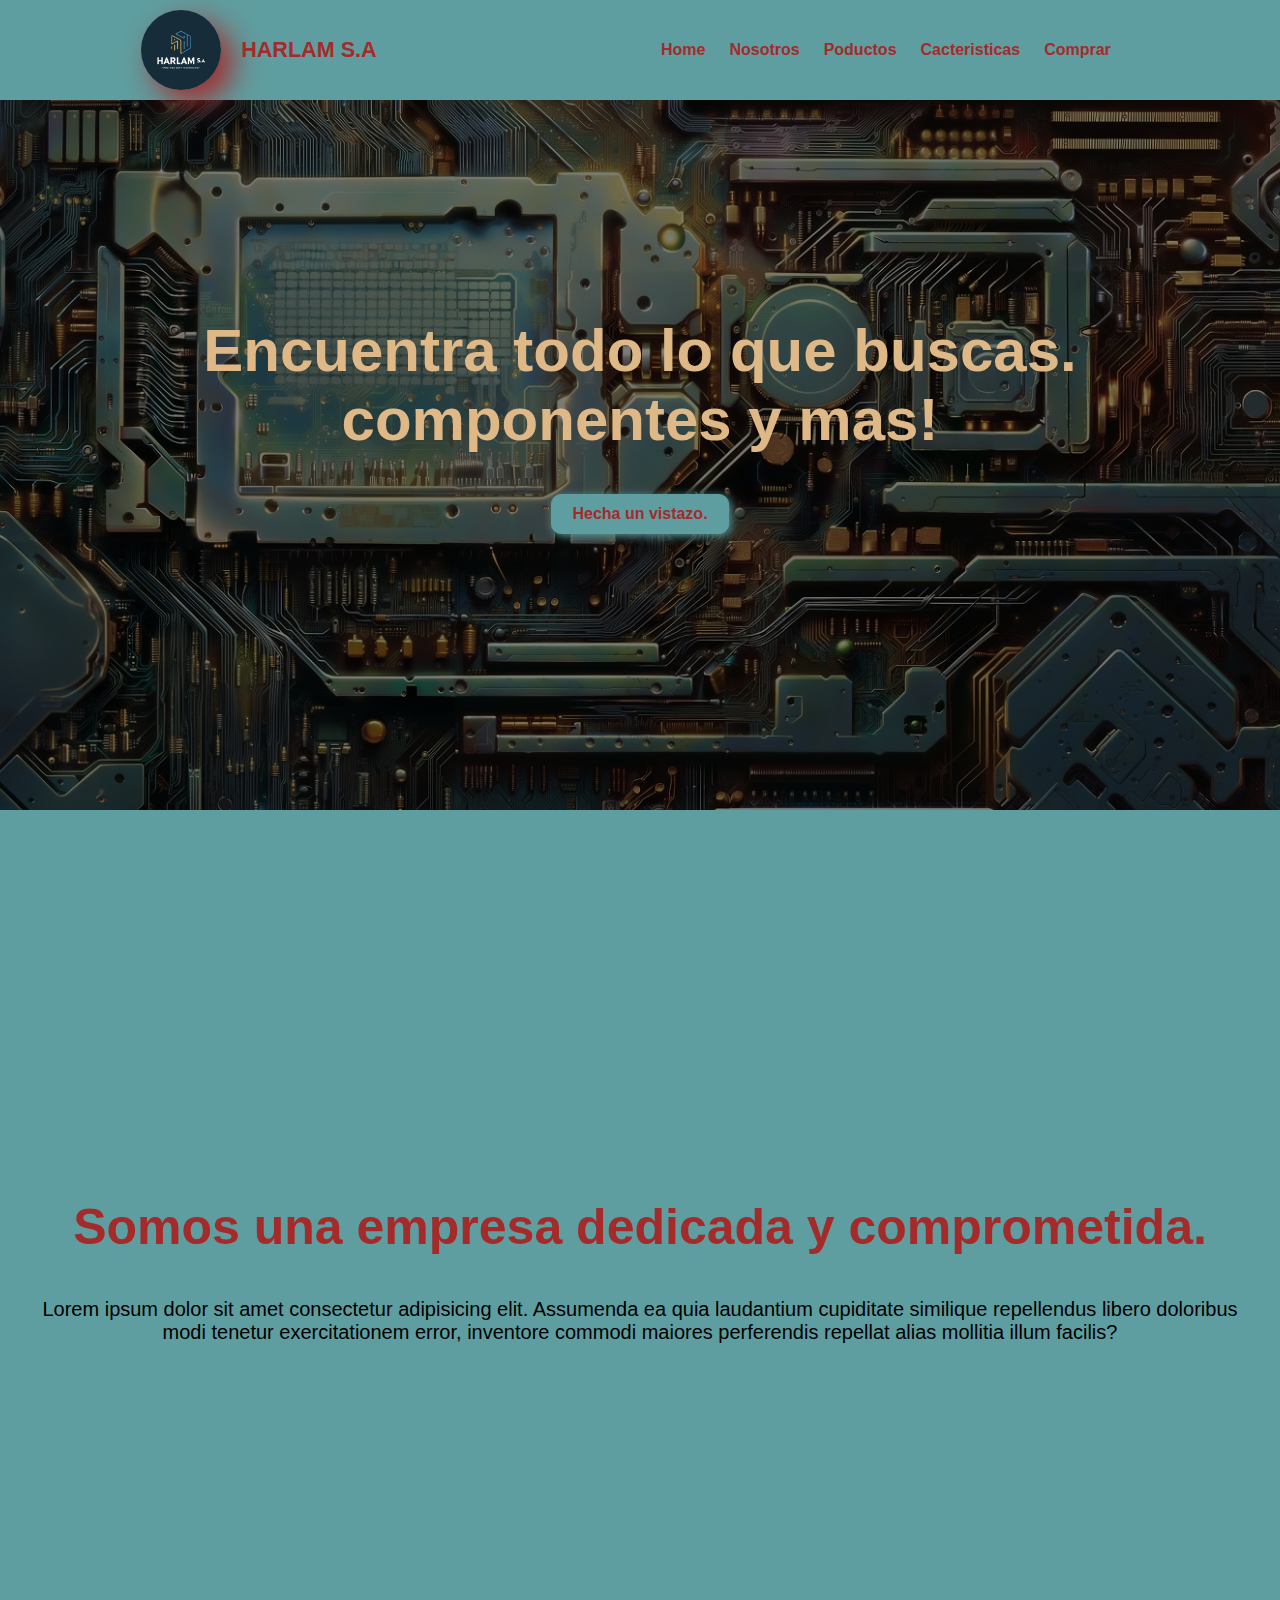
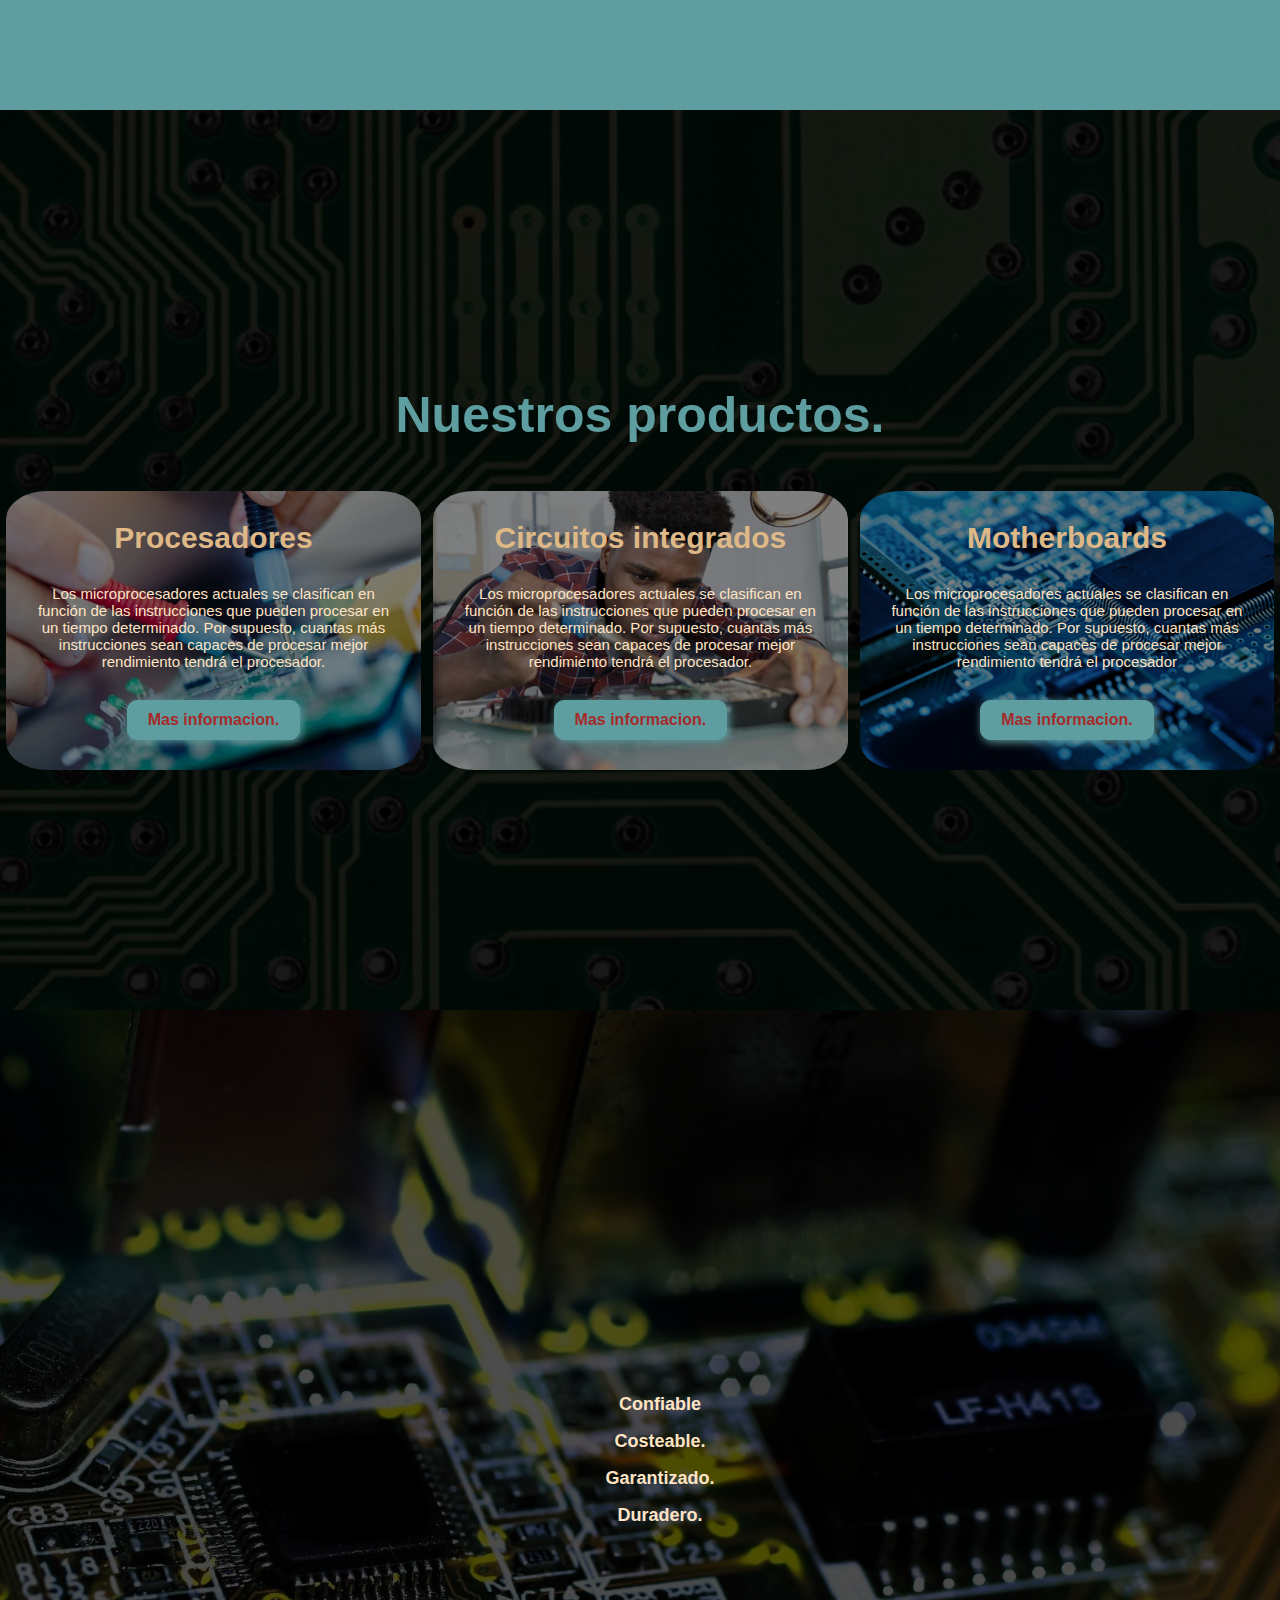
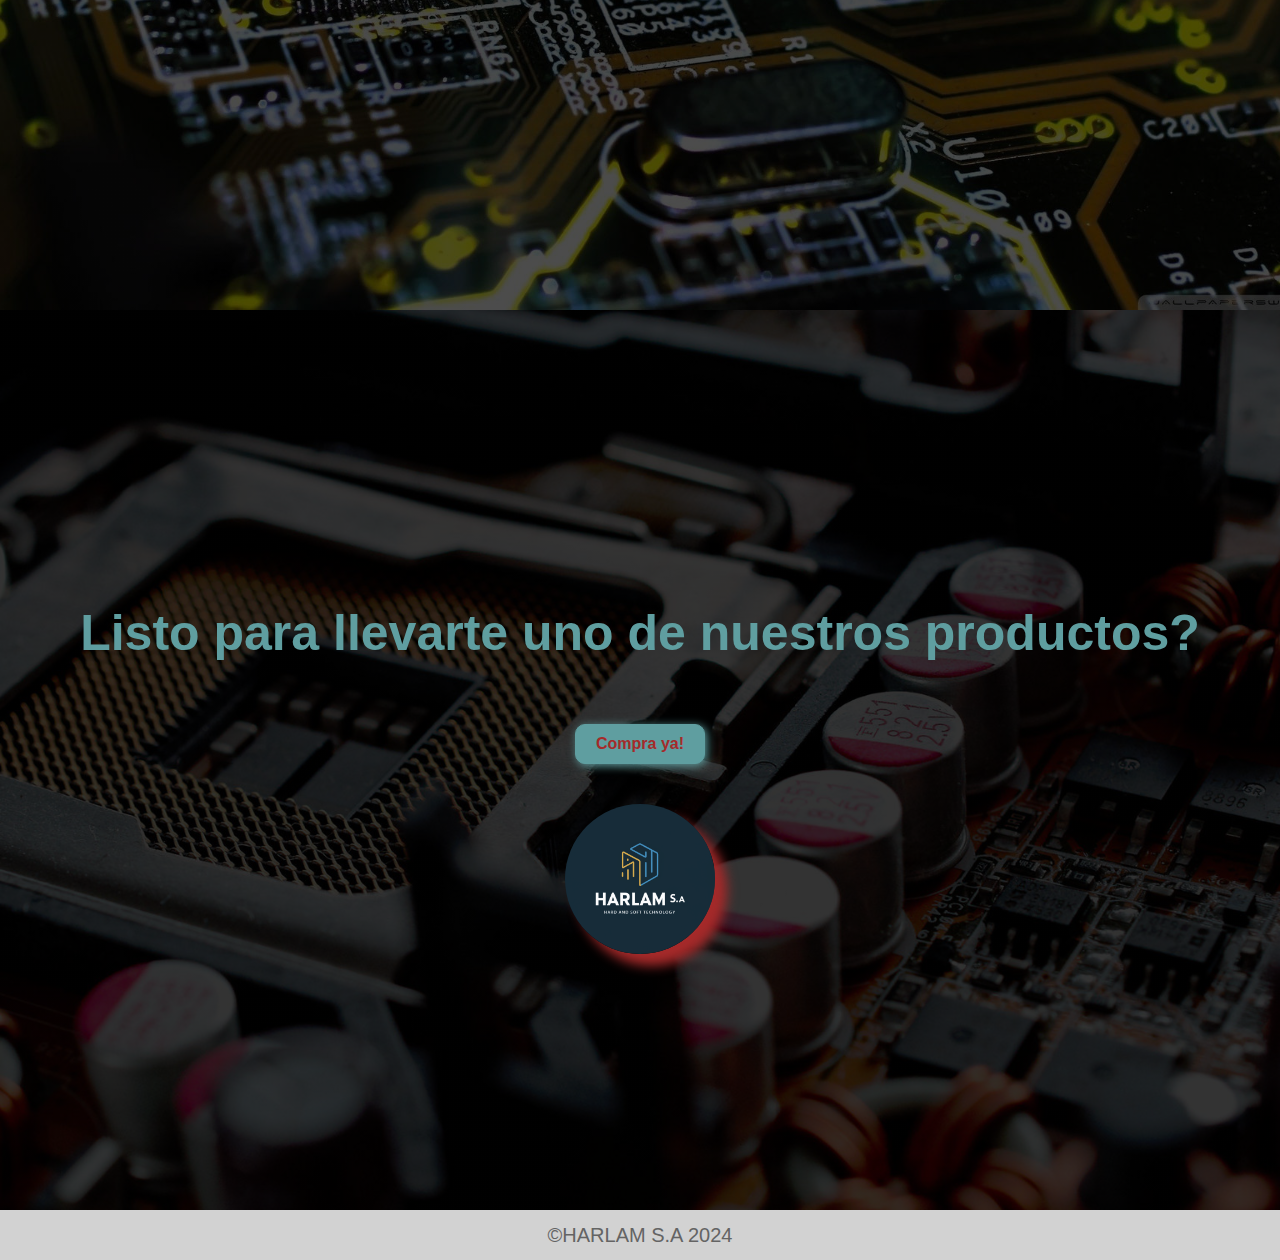
==== commit d7c601ac: "cambio en el logo" ====
--- a/index.html
+++ b/index.html
@@ -12,7 +12,7 @@
     <header>
         <div class="container">
             <div class="logo">
-                <img src="img/logo.png" alt="Logo de harlam">
+                <img src="img/logo3.png" alt="Logo de harlam">
                 <p>HARLAM S.A</p>
             </div>
             <nav>
@@ -101,7 +101,7 @@
     <button>Compra ya!</button>
 
     <div class="logo2">
-    <img src="img/logo.png" alt="logo de la empresa"> 
+    <img src="img/logo3.png" alt="logo de la empresa"> 
     </div> 
 </section>
 
--- a/style.css
+++ b/style.css
@@ -65,7 +65,7 @@
 
 header img{
     height: 80px;
-    border-radius: 60%;
+    border-radius: 50%;
     margin: 10px 10px;
     box-shadow: 12px 12px 30px brown;
 }
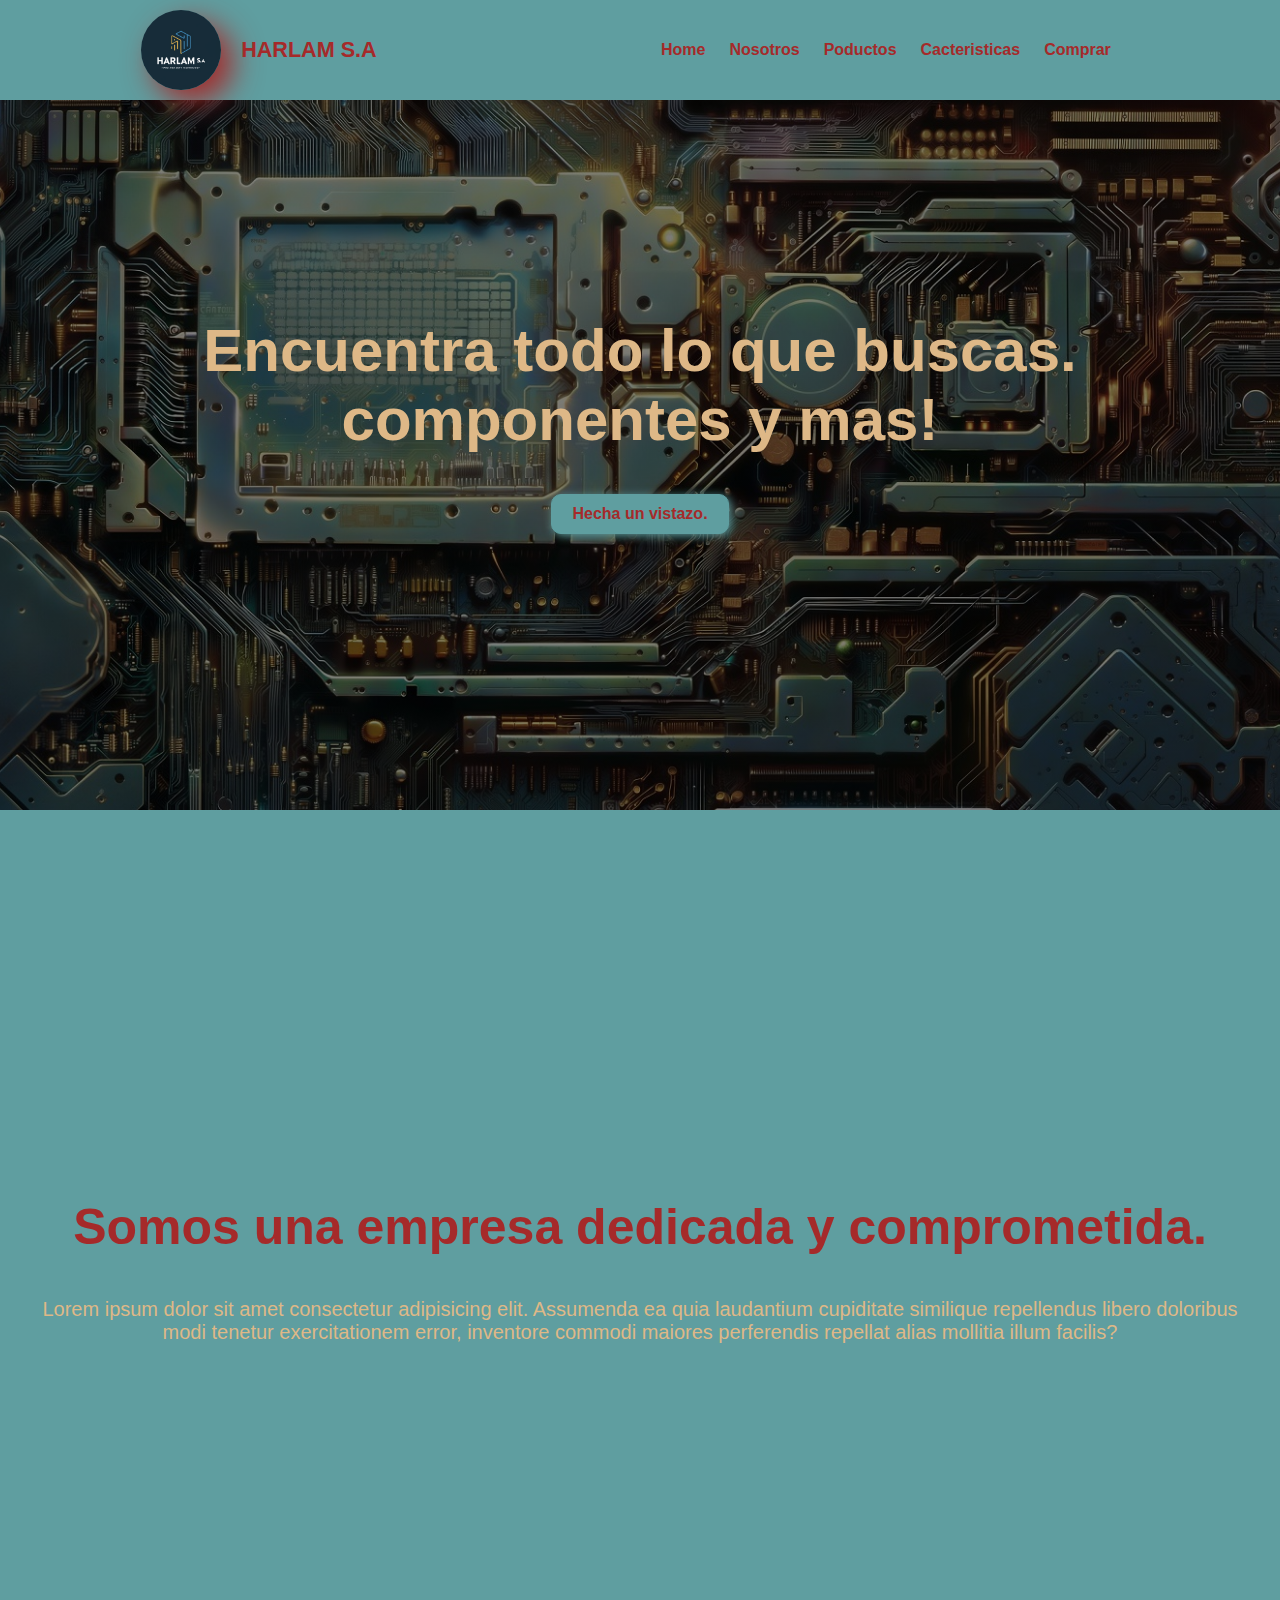
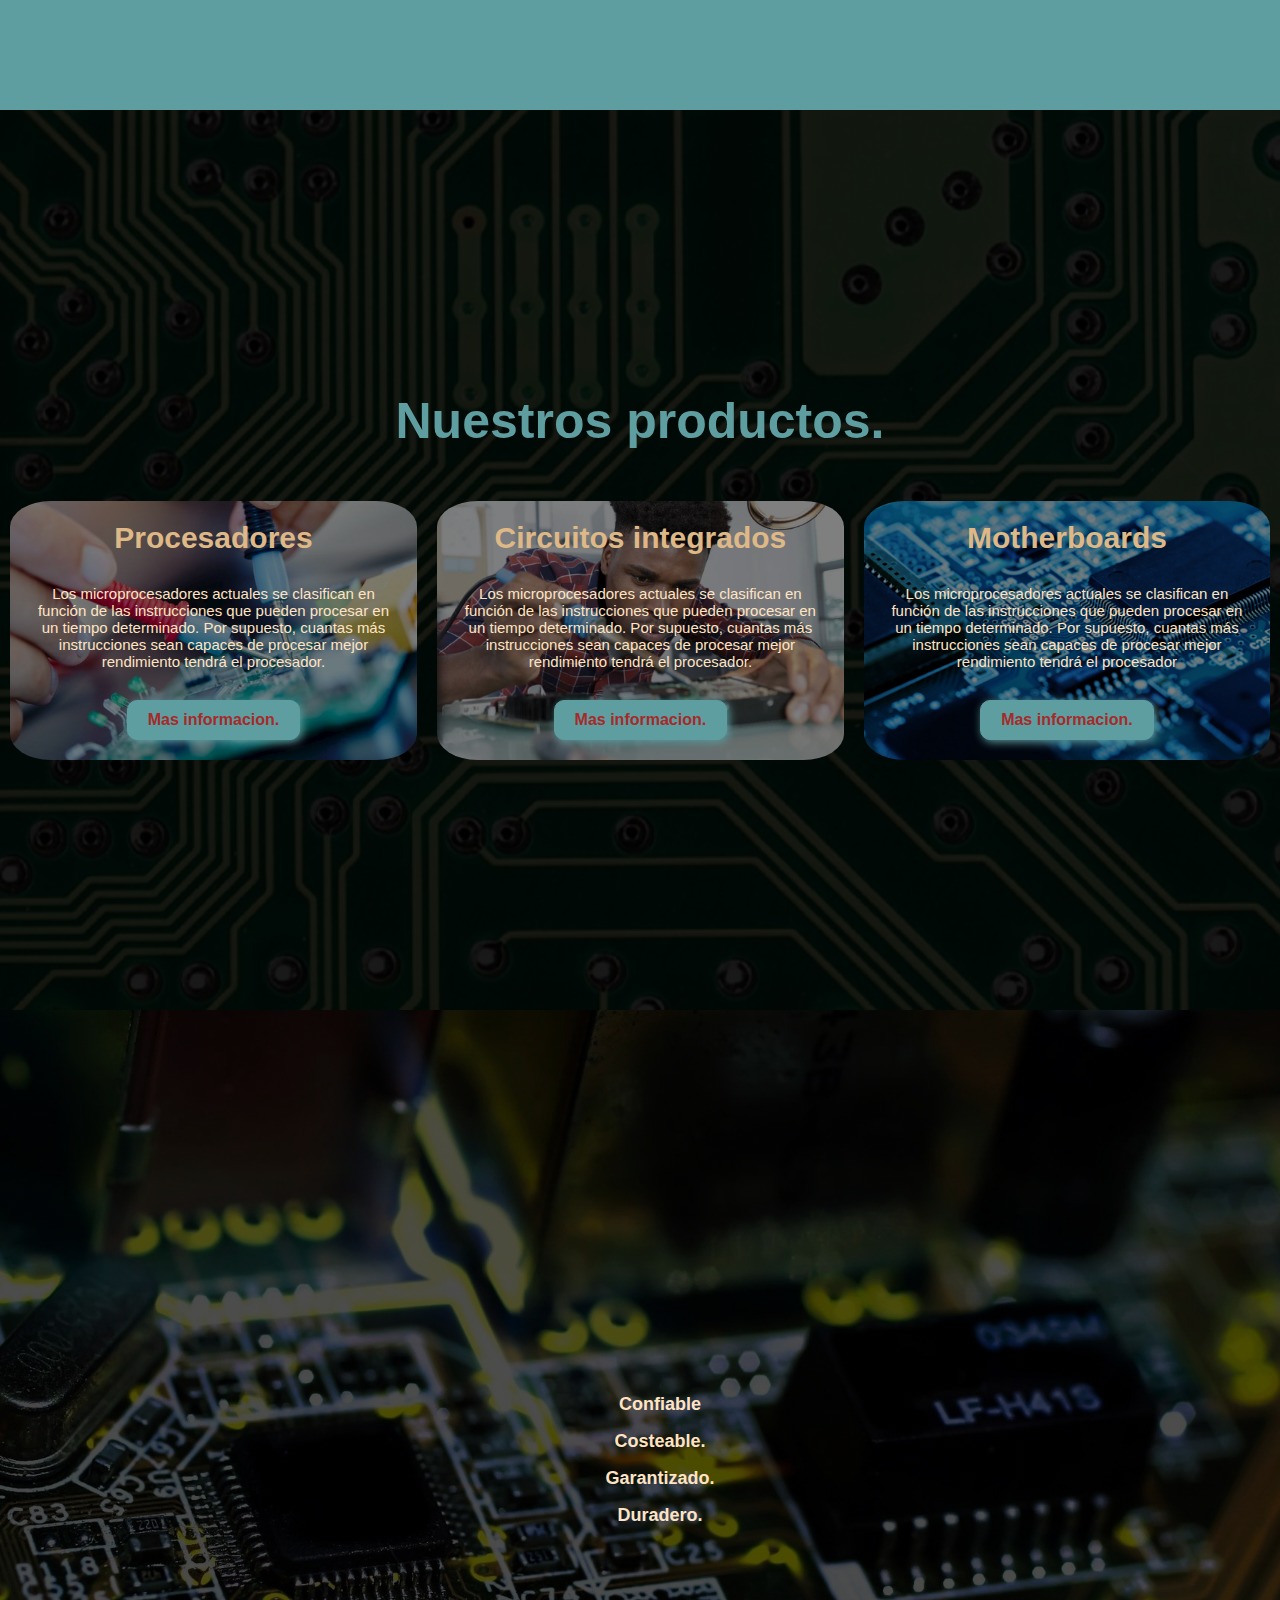
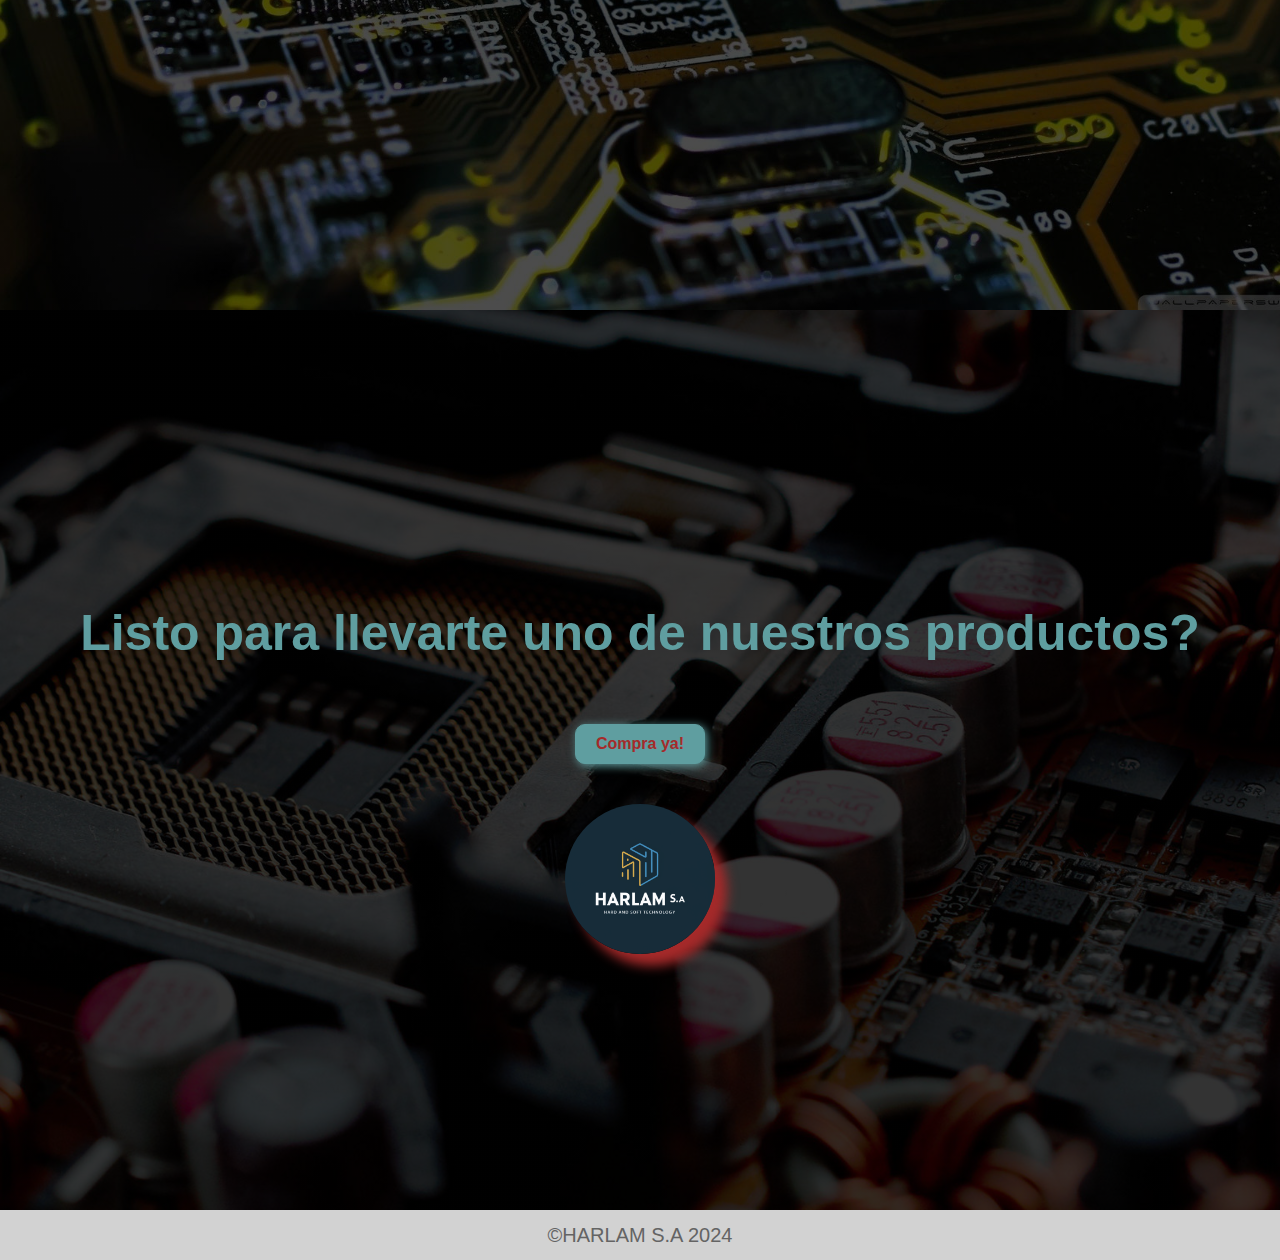
==== commit 1a854643: "Se han anexado mas elementos a el documento procesador" ====
--- a/index.html
+++ b/index.html
@@ -1,13 +1,13 @@
 <!DOCTYPE html>
 <html lang="en">
+
 <head>
     <meta charset="UTF-8">
     <meta name="viewport" content="width=device-width, initial-scale=1.0">
     <link rel="stylesheet" href="style.css">
-
-    
     <title>TALLER DE HARDWARE</title>
 </head>
+
 <body>
     <header>
         <div class="container">
@@ -39,7 +39,7 @@
 
         <div class="img-container">
             <h2><span>Somos una empresa dedicada y comprometida.</span> </h2>
-            <p>Lorem ipsum dolor sit amet consectetur adipisicing elit. Assumenda ea quia laudantium cupiditate similique repellendus libero doloribus modi tenetur exercitationem error, inventore commodi maiores perferendis repellat alias mollitia illum facilis?</p>
+            <p class="color2" >Lorem ipsum dolor sit amet consectetur adipisicing elit. Assumenda ea quia laudantium cupiditate similique repellendus libero doloribus modi tenetur exercitationem error, inventore commodi maiores perferendis repellat alias mollitia illum facilis?</p>
         </div>
 
        </div>
@@ -77,6 +77,7 @@
                     cuantas más instrucciones sean capaces de procesar mejor rendimiento tendrá el procesador</span></p>
                 <button>Mas informacion.</button>
             </div>
+
         </div>
 
     </div>
--- a/style.css
+++ b/style.css
@@ -51,7 +51,7 @@
     display: flex;
     justify-content: center;
     flex-direction: column;
-    /* align-items: center; */
+    align-items: center;
     
 }
 
@@ -181,8 +181,8 @@
     background-position: center center;
     background-size: cover;
 
-    padding: 30px;
-    margin: 6px;
+    padding: 20px;
+    margin: 10px;
     border-radius: 10%;
 
 }
@@ -237,12 +237,12 @@
 }
 
 #procesadores .container{
-    padding: 10px 0px;
+    padding: 10px 10px;
 }
 
 #procesadores h3{
-    margin-top: 0%;
-    margin-bottom: 30px;
+    margin-top: 5%;
+    margin-bottom: 60px;
 }
 
 #procesadores p{
@@ -291,6 +291,26 @@
     
 }
 
+.procesador:nth-child(4){
+    background-image: linear-gradient(
+        0deg,
+        rgba(0,0,0,0.5),
+        rgba(0,0,0,0.5)
+    )
+    ,url("img/AMD-RYZEN-3-LOGO.png");
+    
+}
+
+.procesador:nth-child(5){
+    background-image: linear-gradient(
+        0deg,
+        rgba(0,0,0,0.5),
+        rgba(0,0,0,0.5)
+    )
+    ,url("img/ryzen\ 5.jpg");
+    
+}
+
 
 
 
@@ -372,7 +392,7 @@
 }
 
 
-@media(min-width: 700px){
+@media(min-width: 720px){
     header{
         position: fixed;
         width: 100%;
@@ -401,6 +421,8 @@
         padding: 0;
         padding-right: 26px;
     }
+
+
 
     #hero h1{
         font-size: 60px;
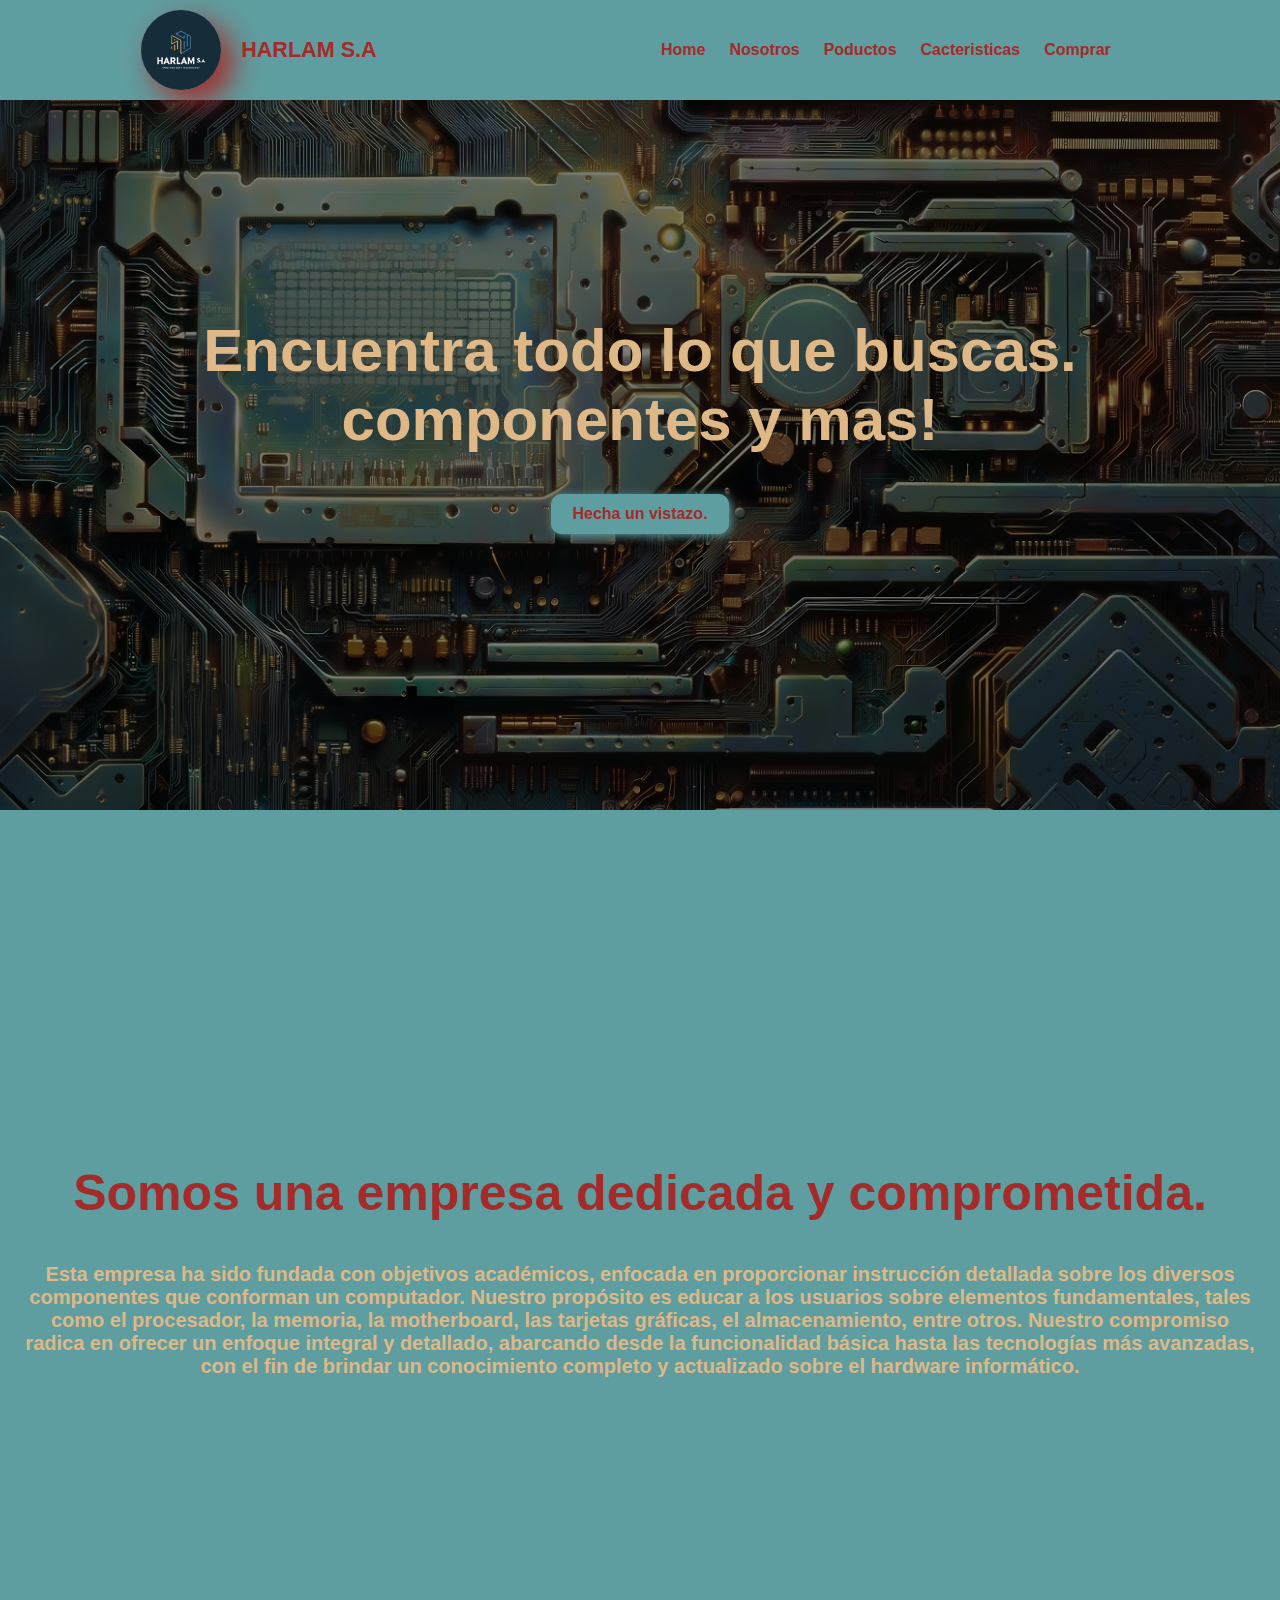
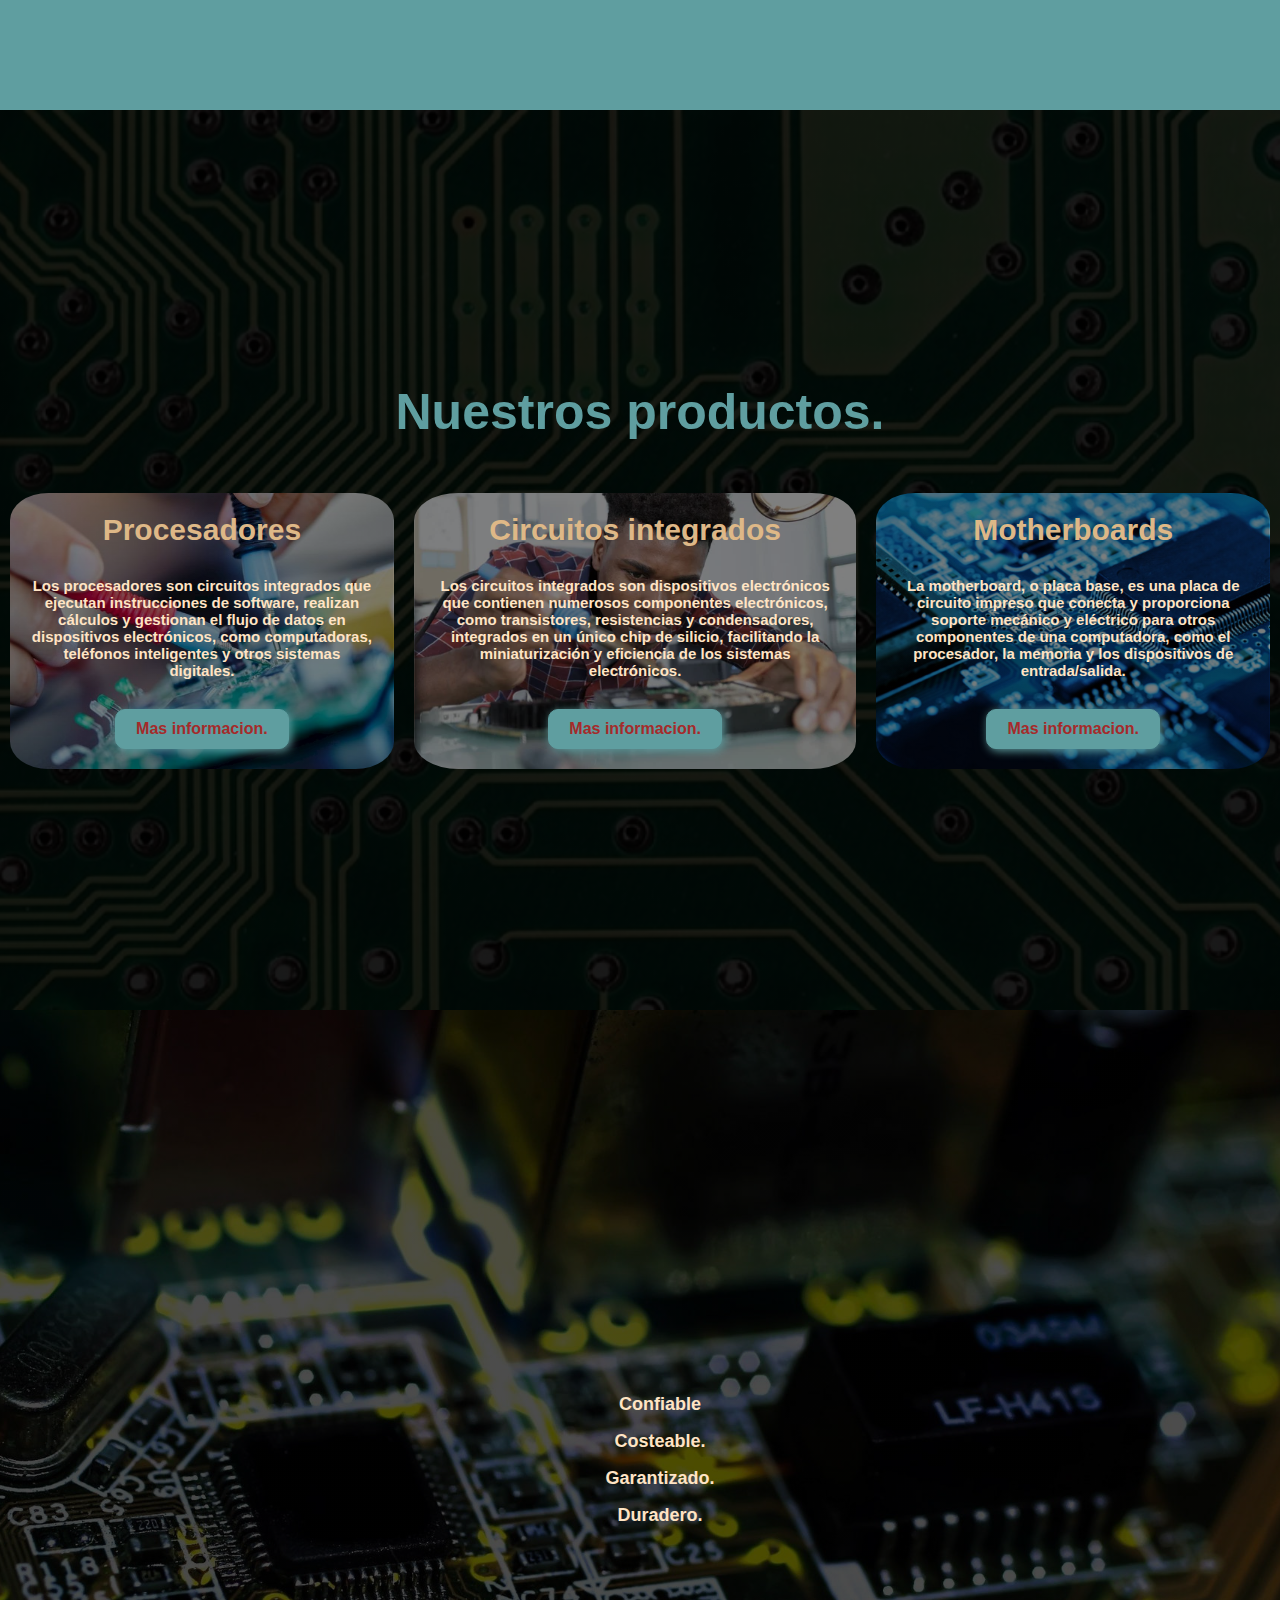
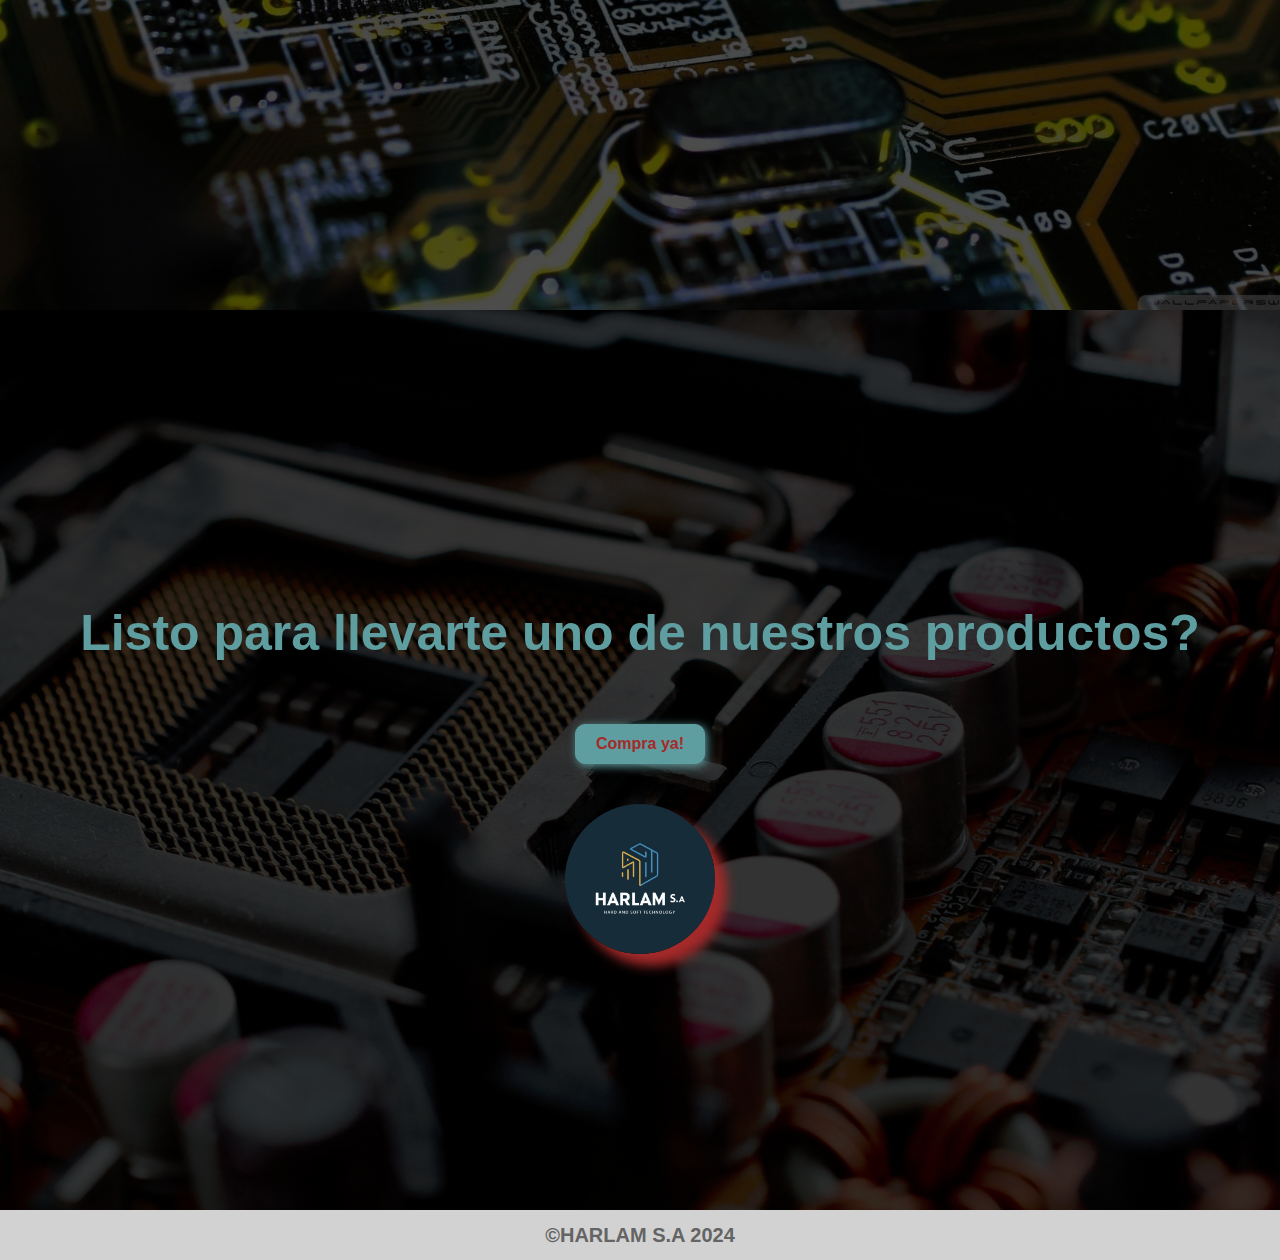
==== commit 33c5eb96: "Se anexaron nuevos elementos y documentos" ====
--- a/index.html
+++ b/index.html
@@ -38,8 +38,14 @@
        <div class="container">
 
         <div class="img-container">
-            <h2><span>Somos una empresa dedicada y comprometida.</span> </h2>
-            <p class="color2" >Lorem ipsum dolor sit amet consectetur adipisicing elit. Assumenda ea quia laudantium cupiditate similique repellendus libero doloribus modi tenetur exercitationem error, inventore commodi maiores perferendis repellat alias mollitia illum facilis?</p>
+            <h2><span class="color4">Somos una empresa dedicada y comprometida.</span> </h2>
+            <p class="color2">Esta empresa ha sido fundada con objetivos académicos, enfocada en proporcionar 
+                instrucción detallada sobre los diversos componentes que conforman un computador. 
+                Nuestro propósito es educar a los usuarios sobre elementos fundamentales,
+                tales como el procesador, la memoria, la motherboard, las tarjetas gráficas, el almacenamiento, entre otros.
+                Nuestro compromiso radica en ofrecer un enfoque integral y detallado, abarcando desde la funcionalidad
+                básica hasta las tecnologías más avanzadas, con el fin de brindar un conocimiento completo
+                 y actualizado sobre el hardware informático.</p>
         </div>
 
        </div>
@@ -52,9 +58,10 @@
         <div class="componentes">
             <div class="carta">
                 <h3> <span class="color2"></span>Procesadores</h3>
-                <p><span class="color3">Los microprocesadores actuales se clasifican en
-                     función de las instrucciones que pueden procesar en un tiempo determinado. Por supuesto,
-                     cuantas más instrucciones sean capaces de procesar mejor rendimiento tendrá el procesador.</span></p>
+                <p><span class="color3">Los procesadores son circuitos integrados que ejecutan
+                     instrucciones de software, realizan cálculos y gestionan el flujo de datos
+                      en dispositivos electrónicos, como computadoras, teléfonos inteligentes y
+                       otros sistemas digitales.</span></p>
                 <!--Es importante tener presente que los botones son utiles solo cuando estan dentro
                  de una etiqueta "form". De esa manera podemos anexarles un link en la  clase "action"-->
                 <form action="procesadores.html">
@@ -64,20 +71,26 @@
     
             <div class="carta">
                 <h3><span class="color2">Circuitos integrados</span></h3>
-                <p><span class="color3">Los microprocesadores actuales se clasifican en
-                    función de las instrucciones que pueden procesar en un tiempo determinado. Por supuesto,
-                    cuantas más instrucciones sean capaces de procesar mejor rendimiento tendrá el procesador.</span></p>
+                <p><span class="color3">Los circuitos integrados son dispositivos electrónicos que contienen
+                     numerosos componentes electrónicos, como transistores, resistencias y condensadores,
+                     integrados en un único chip de silicio, facilitando la miniaturización
+                     y eficiencia de los sistemas electrónicos.</span></p>
+                    <form action="circuitos.html">
                 <button>Mas informacion.</button>
+                 </form>
             </div>
     
             <div class="carta">
                 <h3><span class="color2">Motherboards</span></h3>
-                <p><span class="color3">Los microprocesadores actuales se clasifican en
-                    función de las instrucciones que pueden procesar en un tiempo determinado. Por supuesto,
-                    cuantas más instrucciones sean capaces de procesar mejor rendimiento tendrá el procesador</span></p>
-                <button>Mas informacion.</button>
+                <p><span class="color3">La motherboard, o placa base, es una placa de circuito impreso
+                     que conecta y proporciona soporte mecánico y eléctrico para otros componentes
+                     de una computadora, como el procesador, la memoria y los dispositivos
+                     de entrada/salida.</span></p>
+                <form action="motherboards.html">
+                    <button>Mas informacion.</button>
+                </form>
+                    
             </div>
-
         </div>
 
     </div>
@@ -98,8 +111,10 @@
     <div class="color1">
         <h2>Listo para llevarte uno de nuestros productos?</h2>
     </div>
-        
-    <button>Compra ya!</button>
+        <form action="index.html">
+            <button>Compra ya!</button>
+        </form>
+   
 
     <div class="logo2">
     <img src="img/logo3.png" alt="logo de la empresa"> 
--- a/style.css
+++ b/style.css
@@ -16,12 +16,18 @@
 }
 
 /*En este punto he optado por darle estilo de maner general a los titulos lista y parrafos.*/
-h1{font-size: 7vw;}
-h2{font-size: 6vw;}
-h3{font-size: 5vw;}
-p{font-size: 4vw;}
-ul{list-style:none;}
-li{font-size: large;}
+h1{font-size: 7vw;
+    font-weight: bold;}
+h2{font-size: 6vw;
+    font-weight: bold;}
+h3{font-size: 5vw;
+    font-weight: bold;}
+p{font-size: 4vw;
+    font-weight: bold;}
+ul{list-style:none;
+    font-weight: bold;}
+li{font-size: large;
+    font-weight: bold;}
 
 /*Los botones tambien tendran un estilo general*/
 button{
@@ -38,7 +44,7 @@
     color: burlywood;
 }
 
-/*Este contenedor*/
+/*Este contenedor contiene los estilos que usaremos en nuestro encabezado.*/
 .container{
     max-width: 1000px;
     margin: auto;
@@ -74,6 +80,7 @@
     display: flex;
     flex-direction: column;
     align-items: center;
+    
 }
 
 header nav{
@@ -94,6 +101,8 @@
     color: burlywood;
 }
 
+
+/*Este es el estilo de nuestra primera seccion "hero"*/
 #hero{
     display: flex;
     align-items: center;
@@ -117,10 +126,6 @@
 
 #hero h1{
     font-size: 8vw;
-}
-
-.color1{
-    color: cadetblue;
 }
 
 #nosotros{
@@ -140,13 +145,24 @@
     padding: 20px 20px;
 }
 
+.color1{
+    color: cadetblue;
+}
+
 .color2{
     color: burlywood;
 }
+
 .color3{
     color: bisque;
-
-}
+}
+
+.color4{
+    color: brown;
+    font-weight: bold;
+}
+
+
 /*Este es el estilo de las cartas de nuestro documento index.htlm en la seccion productos*/
 #productos{
     color: burlywood;
@@ -312,6 +328,174 @@
 }
 
 
+/*Este es el estilo de las tarjetas de cada "circuito" en nuestro documento "circuitos".*/
+#circuitos{
+    color: burlywood;
+    text-align: center;
+    height: 80vh;
+
+    background-image: linear-gradient(
+        0deg,
+        rgba(0,0,0,0.9),
+        rgba(0,0,0,0.9)
+    )
+    ,url("img/componentes.jpg");
+
+    background-repeat: no-repeat;
+    background-size: cover;
+    background-position: center center;
+}
+
+#circuitos .container{
+    padding: 10px 10px;
+}
+
+#circuitos h3{
+    margin-top: 5%;
+    margin-bottom: 40px;
+}
+
+#circuitos p{
+    display: none;
+}
+
+#circuitos button{
+    margin-top: 0%;
+    margin: 2%;
+}
+
+#circuitos .circuito{
+    /* background-position: center; */
+    background-size: 100% 35%;
+    background-repeat: no-repeat;
+    background-color: rgb(80,80,80);
+    background-position-y: 0%;
+    padding: 50px;
+    margin: 20px;
+    border-radius: 10%;
+
+}
+
+.circuito:first-child{
+    background-image: linear-gradient(
+        0deg,
+        rgba(0,0,0,0.5),
+        rgba(0,0,0,0.5)
+    )
+    ,url("img/OPTOACOPLADOR.webp");
+
+}
+
+.circuito:nth-child(2){
+    background-image: linear-gradient(
+        0deg,
+        rgba(0,0,0,0.5),
+        rgba(0,0,0,0.5)
+    )
+    ,url("img/555.jpg");
+    
+}
+
+.circuito:nth-child(3){
+    background-image: linear-gradient(
+        0deg,
+        rgba(0,0,0,0.5),
+        rgba(0,0,0,0.5)
+    )
+    ,url("img/CXP5016.webp");
+    
+}
+
+.circuito:nth-child(4){
+    background-image: linear-gradient(
+        0deg,
+        rgba(0,0,0,0.5),
+        rgba(0,0,0,0.5)
+    )
+    ,url("img/AMD-RYZEN-3-LOGO.png");
+    
+}
+
+.circuito:nth-child(5){
+    background-image: linear-gradient(
+        0deg,
+        rgba(0,0,0,0.5),
+        rgba(0,0,0,0.5)
+    )
+    ,url("img/ryzen\ 5.jpg");
+    
+}
+
+
+
+
+/*Este  es el estilo de nuestro documento "motherboards" el cuel contiene tres tarjetas*/
+#motherboards{
+    color: burlywood;
+    text-align: center;
+    height: 80vh;
+
+    background-image: linear-gradient(
+        0deg,
+        rgba(0,0,0,0.9),
+        rgba(0,0,0,0.9)
+    )
+    ,url("img/componentes.jpg");
+
+    background-repeat: no-repeat;
+    background-size: cover;
+    background-position: center center;
+}
+
+#motherboards .container{
+    padding: 10px 10px;
+}
+
+#motherboards h2{
+    margin-top: 80px;
+    margin-bottom: 20px;
+}
+
+#motherboards h3{
+    margin-top: 5%;
+    margin-bottom: 60px;
+}
+
+#motherboards p{
+    display: none;
+}
+
+#motherboards .motherboard{
+    /* background-position: center; */
+    background-size: cover;
+    /* background-repeat: no-repeat; */
+    background-color: rgb(80,80,80);
+    /* background-position-y: 0%; */
+    padding: 50px;
+    margin: 10px;
+    border-radius: 10%;
+
+}
+
+.motherboard:first-child{
+    background-image: linear-gradient(
+        0deg,
+        rgba(0,0,0,0.5),
+        rgba(0,0,0,0.5)
+    )
+    ,url("img/placa-base-atx-768x768.webp");
+
+}
+
+.motherboard:nth-child(2){
+    background-image: linear-gradient(
+        0deg,
+        rgba(0,0,0,0.5),
+        rgba(0,0,0,0.5)
+    )
+    ,url("img/ASRock-Z690-Taichi-e1635415133347.webp");
+    
+}
 
 
 /*Este es el estilo de la seccion caracteristicas que solo cuenta con una lista de adjetivos.*/
@@ -499,6 +683,66 @@
 
     }
 
+    /*Estas son las modificaciones de cada tarjeta del documento circuto*/
+    #circuitos{
+        height: 100vh;
+        display: flex;
+    }
+
+    #circuitos .container h2{
+        font-size: 50px;
+        margin-bottom: 0%;
+    }
+
+    #circuitos .componentes .circuito h3{
+        font-size: 30px;
+    }
+
+    #circuitos .componentes .circuito p{
+        font-size: 15px;
+        display: block;
+        margin-bottom: 30px;
+    }
+
+    #circuitos .componentes .circuito button{
+        font-size: medium;
+    }
+
+    #circuitos .componentes{
+        display: flex;
+
+    }
+
+
+    /*Este es el estilo responsivo de las motherboards*/
+    #motherboards{
+        height: 100vh;
+        display: flex;
+    }
+
+    #motherboards .container h2{
+        font-size: 50px;
+    }
+
+    #motherboards .componentes .motherboard h3{
+        font-size: 30px;
+    }
+
+    #motherboards .componentes .motherboard p{
+        font-size: 15px;
+        display: block;
+        margin-bottom: 30px;
+    }
+
+    #motherboards .componentes .motherboard button{
+        font-size: medium;
+    }
+
+    #motherboards .componentes{
+        display: flex;
+
+    }
+
 /*Esta es nuestra seccion de compras */
     #comprar h2{
         font-size: 50px;
